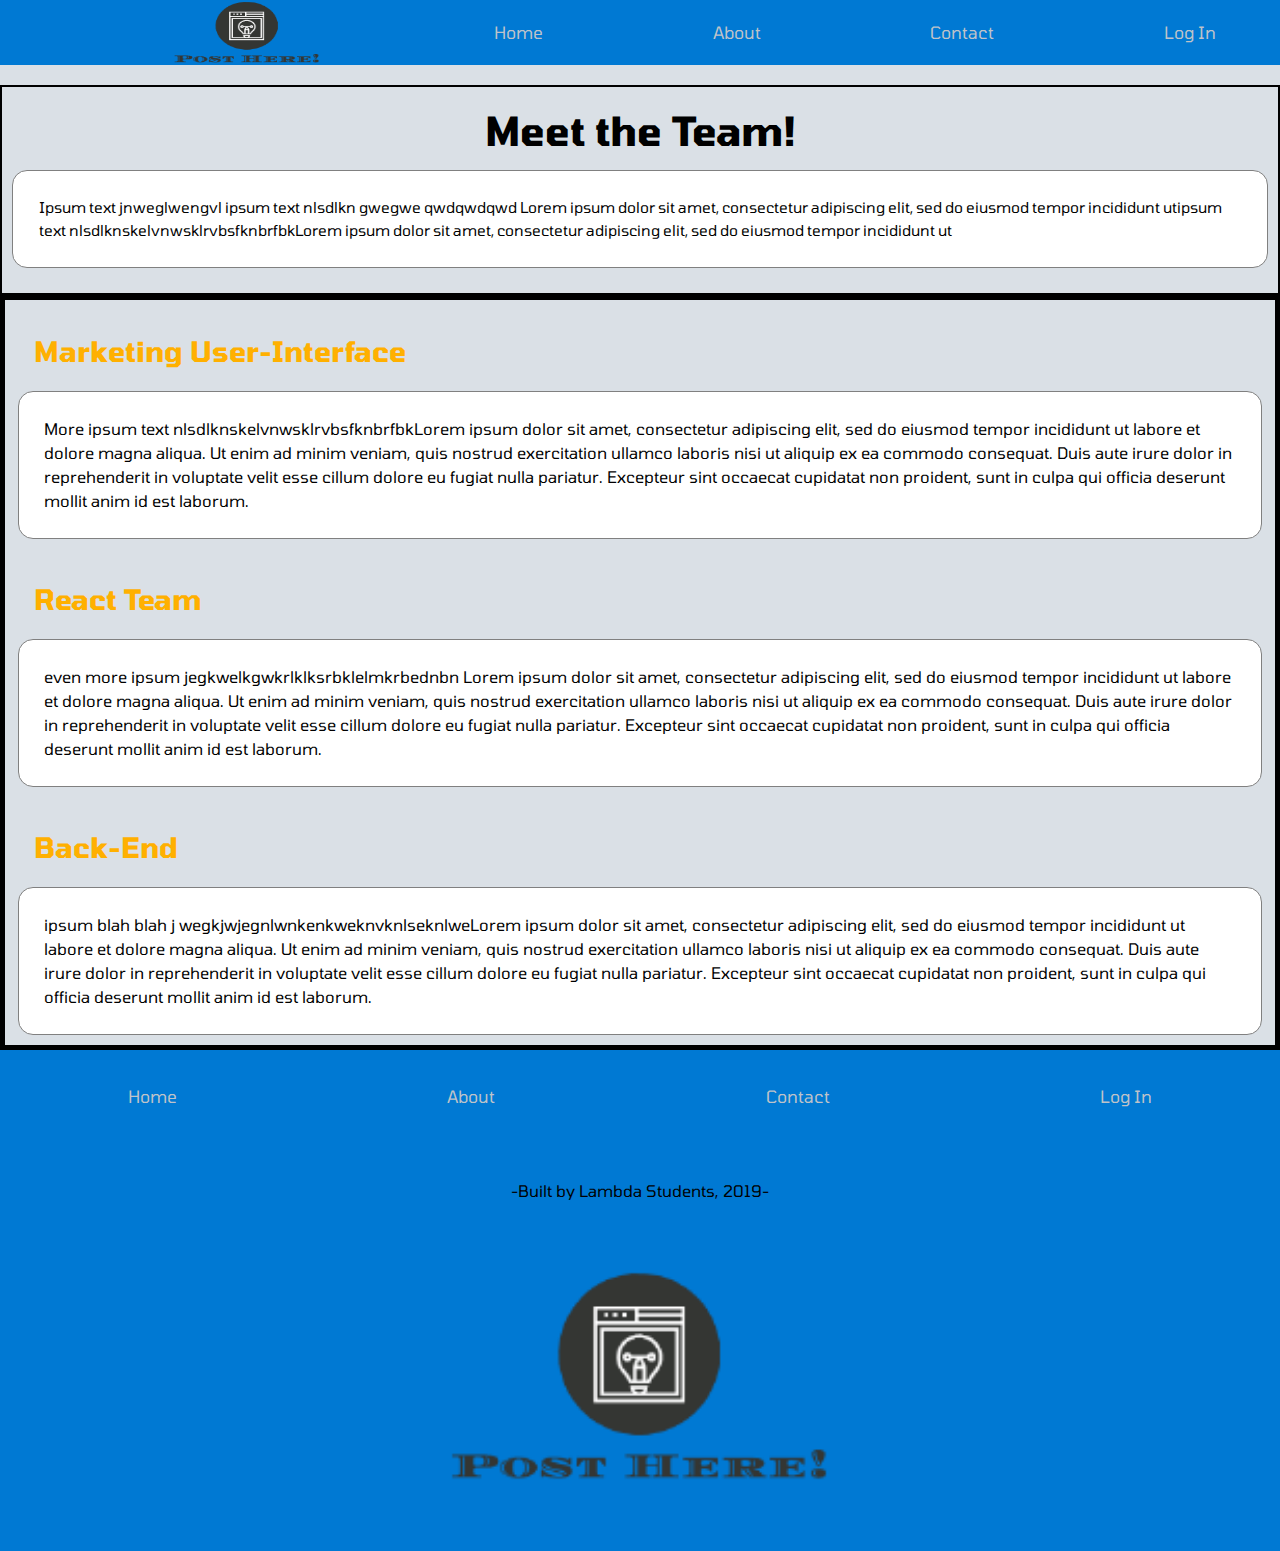
==== about.html @ 19789635 "messing with contact form, test" ====
<!DOCTYPE html>
<html lang="en">
<head>
    <meta charset="utf-8">
    <meta name="viewport" content="width=device-width, initial-scale=1.0"> 
    <link href="css/index.css" rel="stylesheet">
    <link href="https://fonts.googleapis.com/css?family=Tomorrow&display=swap" rel="stylesheet">
    <title>PostHere!</title>
</head>
<body>

<div class="container">
    <nav>
        <div class="logo">
            <img src="img\Logo-postHere-resized.png" alt="postHere-logo">
        </div class="logo">
        <div class="links">
            <a href="index.html">Home</a>
            <a href="#">About</a>
            <a href="contact.html">Contact</a>
            <a href="https://post-here-subreddit.netlify.com/">Log In</a>
        </div>
    </nav>
    <header class="about-header"><br>
        <h1>Meet the Team!</h1><br>
            <section><br>
                <p class="headerpara">
                    Ipsum text jnweglwengvl ipsum text nlsdlkn gwegwe qwdqwdqwd Lorem ipsum dolor sit amet, consectetur adipiscing elit, sed do eiusmod tempor incididunt utipsum text nlsdlknskelvnwsklrvbsfknbrfbkLorem ipsum dolor sit amet, consectetur adipiscing elit, sed do eiusmod tempor incididunt ut<br>
                </p>
            </section>
    </header>


        <section class="body">
            <h2>Marketing User-Interface</h2>
                <p class="bodypara">
                    More ipsum text nlsdlknskelvnwsklrvbsfknbrfbkLorem ipsum dolor sit amet, consectetur adipiscing elit, sed do eiusmod tempor incididunt ut labore et dolore magna aliqua. Ut enim ad minim veniam, quis nostrud exercitation ullamco laboris nisi ut aliquip ex ea commodo consequat. Duis aute irure dolor in reprehenderit in voluptate velit esse cillum dolore eu fugiat nulla pariatur. Excepteur sint occaecat cupidatat non proident, sunt in culpa qui officia deserunt mollit anim id est laborum.
                </p>
            <h2>React Team</h2>    
                <p class="bodypara">
                    even more ipsum jegkwelkgwkrlklksrbklelmkrbednbn Lorem ipsum dolor sit amet, consectetur adipiscing elit, sed do eiusmod tempor incididunt ut labore et dolore magna aliqua. Ut enim ad minim veniam, quis nostrud exercitation ullamco laboris nisi ut aliquip ex ea commodo consequat. Duis aute irure dolor in reprehenderit in voluptate velit esse cillum dolore eu fugiat nulla pariatur. Excepteur sint occaecat cupidatat non proident, sunt in culpa qui officia deserunt mollit anim id est laborum.
                </p>
            <h2>Back-End</h2>
                <p class="bodypara">
                    ipsum blah blah j wegkjwjegnlwnkenkweknvknlseknlweLorem ipsum dolor sit amet, consectetur adipiscing elit, sed do eiusmod tempor incididunt ut labore et dolore magna aliqua. Ut enim ad minim veniam, quis nostrud exercitation ullamco laboris nisi ut aliquip ex ea commodo consequat. Duis aute irure dolor in reprehenderit in voluptate velit esse cillum dolore eu fugiat nulla pariatur. Excepteur sint occaecat cupidatat non proident, sunt in culpa qui officia deserunt mollit anim id est laborum.

            </p>
    </section>
</div>

    <footer>
        <nav class= "bottomnav">
            <a href="index.html">Home<br></a>
            <a href="">About<br></a>
            <a href="contact.html">Contact<br></a>
            <a href="https://post-here-subreddit.netlify.com/">Log In<br></a>
        </nav>
        
        <div class= "copyright">
            <p>-Built by Lambda Students, 2019-</p>
        </div>
        
        <div class="footerimg">
            <img src="img/LambdaLOGO2.png" class="LSlogo" alt="Picture of the lambda logo">
        </div>
    </footer>
</body>
</html>
---- css/index.css ----
/* http://meyerweb.com/eric/tools/css/reset/ 
   v2.0 | 20110126
   License: none (public domain)
*/
html,
body,
div,
span,
applet,
object,
iframe,
h1,
h2,
h3,
h4,
h5,
h6,
p,
blockquote,
pre,
a,
abbr,
acronym,
address,
big,
cite,
code,
del,
dfn,
em,
img,
ins,
kbd,
q,
s,
samp,
small,
strike,
strong,
sub,
sup,
tt,
var,
b,
u,
i,
center,
dl,
dt,
dd,
ol,
ul,
li,
fieldset,
form,
label,
legend,
table,
caption,
tbody,
tfoot,
thead,
tr,
th,
td,
article,
aside,
canvas,
details,
embed,
figure,
figcaption,
footer,
header,
hgroup,
menu,
nav,
output,
ruby,
section,
summary,
time,
mark,
audio,
video {
  margin: 0;
  padding: 0;
  border: 0;
  font-size: 62.5%;
  font: inherit;
  vertical-align: baseline;
}
/* HTML5 display-role reset for older browsers */
article,
aside,
details,
figcaption,
figure,
footer,
header,
hgroup,
menu,
nav,
section {
  display: block;
}
body {
  line-height: 1;
}
ol,
ul {
  list-style: none;
}
blockquote,
q {
  quotes: none;
}
blockquote:before,
blockquote:after,
q:before,
q:after {
  content: '';
  content: none;
}
table {
  border-collapse: collapse;
  border-spacing: 0;
}
* {
  box-sizing: border-box;
}
html {
  font-size: 62.5%;
}
html,
body {
  font-family: 'Tomorrow', sans-serif;
}
p {
  line-height: 1.5;
  font-size: 1.6rem;
}
h1 {
  font-size: 4rem;
}
h2 {
  font-size: 2.8rem;
}
h3 {
  font-size: 2.4rem;
}
h4,
h5,
h6 {
  font-size: 2rem;
}
nav {
  display: flex;
  flex-direction: column;
  background-color: #0079D3;
  margin-bottom: 2rem;
}
@media (min-width: 800px) {
  nav {
    flex-direction: row;
    height: 6.5rem;
  }
}
nav .logo {
  width: 100%;
  display: flex;
  justify-content: center;
}
@media (min-width: 1000px) {
  nav .logo {
    width: 65%;
  }
}
nav .logo img {
  width: 30%;
  margin: 0 auto;
}
@media (min-width: 800px) {
  nav .logo img {
    width: 30%;
  }
}
nav .links {
  width: 100%;
  display: flex;
  justify-content: space-between;
  padding: 1.6rem 10%;
}
@media (min-width: 800px) {
  nav .links {
    align-items: center;
    padding: 0 5% 0 0;
  }
}
nav .links a {
  text-decoration: none;
  color: #BFC3C9;
  font-size: 1.7rem;
}
nav .links a:hover {
  color: black;
  opacity: 1;
  text-decoration: underline;
}
.container {
  background-color: #CCD1D7;
}
.about-header {
  display: inline-block;
  border: 2px solid black;
  padding-top: 1%;
  width: 100%;
  padding-bottom: 2%;
}
.about-header h1 {
  display: flex;
  justify-content: center;
  font-weight: bold;
  color: black;
}
.about-header .headerpara {
  display: flex;
  justify-content: center;
  align-items: center;
  justify-items: center;
  position: relative;
  font-size: 1.5rem;
  margin-left: 1rem;
  margin-right: 1rem;
  background-color: #FFFFFF;
  border: 1px solid grey;
  border-radius: 1.5rem;
  padding: 2%;
}
.body {
  display: flex;
  flex-direction: column;
  width: 100%;
  border: 5px solid black;
  padding-right: 1%;
  padding-left: 1%;
}
.body h2 {
  display: flex;
  justify-content: flex-start;
  margin-top: 2rem;
  padding: 1.3%;
  color: #ffb000;
  font-weight: bold;
}
.body .bodypara {
  display: flex;
  justify-content: center;
  margin-top: 1rem;
  margin-bottom: 1rem;
  background-color: #FFFFFF;
  border: 1px solid grey;
  border-radius: 1.5rem;
  padding: 2%;
}
.container {
  background-color: #DAE0E6;
}
.home-header {
  display: flex;
  flex-direction: column;
}
@media (min-width: 800px) {
  .home-header {
    flex-direction: row;
  }
}
@media (min-width: 1000px) {
  .home-header {
    max-width: 80%;
    margin: 0 auto;
    justify-content: space-between;
  }
}
.home-header .home-header-text {
  display: flex;
  flex-direction: column;
  align-items: center;
  line-height: 1.6;
  text-align: center;
}
@media (min-width: 800px) {
  .home-header .home-header-text {
    width: 48%;
    padding: 3rem 0 0 5%;
  }
}
.home-header .home-header-text a {
  text-decoration: none;
  color: #ff4500;
  display: block;
  text-align: center;
}
.home-header .home-header-text a:hover {
  color: #ffb000;
}
.home-header .home-header-text .call-to-action {
  margin: 2rem;
  width: 80%;
  height: 5rem;
  background-color: #2492DF;
  border: 3px solid #DAE0E6;
  transition-duration: 0.4s;
  border-radius: 15px;
}
.home-header .home-header-text .call-to-action:hover {
  background-color: #ffb000;
  border-color: #ff4500;
}
.home-header .home-header-text .call-to-action a {
  text-decoration: none;
  font-size: 2.4rem;
  font-weight: bold;
  color: #DAE0E6;
  letter-spacing: 0.2rem;
}
.home-header .home-header-text .call-to-action a:hover {
  color: #ff4500;
  transition-duration: 0.4s;
}
.home-header .home-header-img {
  display: flex;
  align-items: center;
  padding: 1.6rem 0;
}
@media (min-width: 800px) {
  .home-header .home-header-img {
    justify-content: center;
    width: 48%;
  }
}
.home-header .home-header-img img {
  margin: 0 auto;
  width: 50%;
}
@media (min-width: 800px) {
  .home-header .home-header-img img {
    width: 90%;
  }
}
.home-top-content {
  display: flex;
  flex-direction: column;
  padding: 3.5rem 5%;
  margin-top: 2rem;
  background-color: #DAE0E6;
  border-top: 2px solid #DAE0E6;
}
@media (min-width: 800px) {
  .home-top-content {
    flex-direction: row;
    justify-content: space-between;
  }
}
@media (min-width: 1000px) {
  .home-top-content {
    padding: 5rem 7%;
  }
}
.home-top-content .whatWeDo {
  padding-bottom: 1.6rem;
  display: flex;
  flex-direction: column;
  background-color: #F8F9FA;
  border-radius: 15px;
  text-align: center;
}
@media (min-width: 800px) {
  .home-top-content .whatWeDo {
    width: 48%;
    padding: 1.6rem;
    margin: 0;
  }
}
@media (min-width: 1000px) {
  .home-top-content .whatWeDo {
    width: 45%;
  }
}
.home-top-content .whatWeDo h2 {
  padding: 1rem;
  color: #ffb000;
  font-weight: bold;
}
.home-top-content .howWeDoIt {
  padding-bottom: 1.6rem;
  display: flex;
  flex-direction: column;
  background-color: #F8F9FA;
  border-radius: 15px;
  text-align: center;
  margin-top: 2rem;
}
@media (min-width: 800px) {
  .home-top-content .howWeDoIt {
    width: 48%;
    padding: 1.6rem;
    margin: 0;
  }
}
@media (min-width: 1000px) {
  .home-top-content .howWeDoIt {
    width: 45%;
  }
}
.home-top-content .howWeDoIt h2 {
  padding: 1rem;
  color: #ffb000;
  font-weight: bold;
}
.home-bot-content {
  display: flex;
  flex-direction: column;
  padding: 3.5rem 5%;
  margin-bottom: 2rem 0;
  background-color: #F8F9FA;
  border-bottom: 2px solid #DAE0E6;
}
@media (min-width: 800px) {
  .home-bot-content {
    flex-direction: row;
    justify-content: space-between;
  }
}
@media (min-width: 1000px) {
  .home-bot-content {
    padding: 5rem 7%;
  }
}
.home-bot-content .whyWeDoIt {
  padding-bottom: 1.6rem;
  display: flex;
  flex-direction: column;
  background-color: #DAE0E6;
  border-radius: 15px;
  text-align: center;
  margin-bottom: 2rem;
}
@media (min-width: 800px) {
  .home-bot-content .whyWeDoIt {
    width: 48%;
    padding: 1.6rem;
    margin: 0;
  }
}
@media (min-width: 1000px) {
  .home-bot-content .whyWeDoIt {
    width: 45%;
  }
}
.home-bot-content .whyWeDoIt h2 {
  padding: 1rem;
  color: #ffb000;
  font-weight: bold;
}
.home-bot-content .howYouUseIt {
  padding-bottom: 1.6rem;
  display: flex;
  flex-direction: column;
  background-color: #DAE0E6;
  border-radius: 15px;
  text-align: center;
}
@media (min-width: 800px) {
  .home-bot-content .howYouUseIt {
    width: 48%;
    padding: 1.6rem;
    margin: 0;
  }
}
@media (min-width: 1000px) {
  .home-bot-content .howYouUseIt {
    width: 45%;
  }
}
.home-bot-content .howYouUseIt h2 {
  padding: 1rem;
  color: #ffb000;
  font-weight: bold;
}
.bottomnav {
  flex-direction: row;
  justify-content: space-between;
  padding: 3% 10% 2% 10%;
  background-color: #0079D3;
  margin: 0;
}
.bottomnav a {
  text-decoration: none;
  color: #BFC3C9;
  font-size: 1.7rem;
}
.bottomnav a:hover {
  color: black;
  opacity: 1;
  text-decoration: underline;
}
.copyright {
  display: flex;
  justify-content: center;
  background-color: #0079D3;
  padding: 5% 0 5% 0;
  position: relative;
  width: 100%;
}
.LSlogo {
  width: 30%;
  background-color: #0079D3;
  display: flex;
  margin: 0 auto;
  padding: 0 0 5% 0;
}
.footerimg {
  background-color: #0079D3;
}
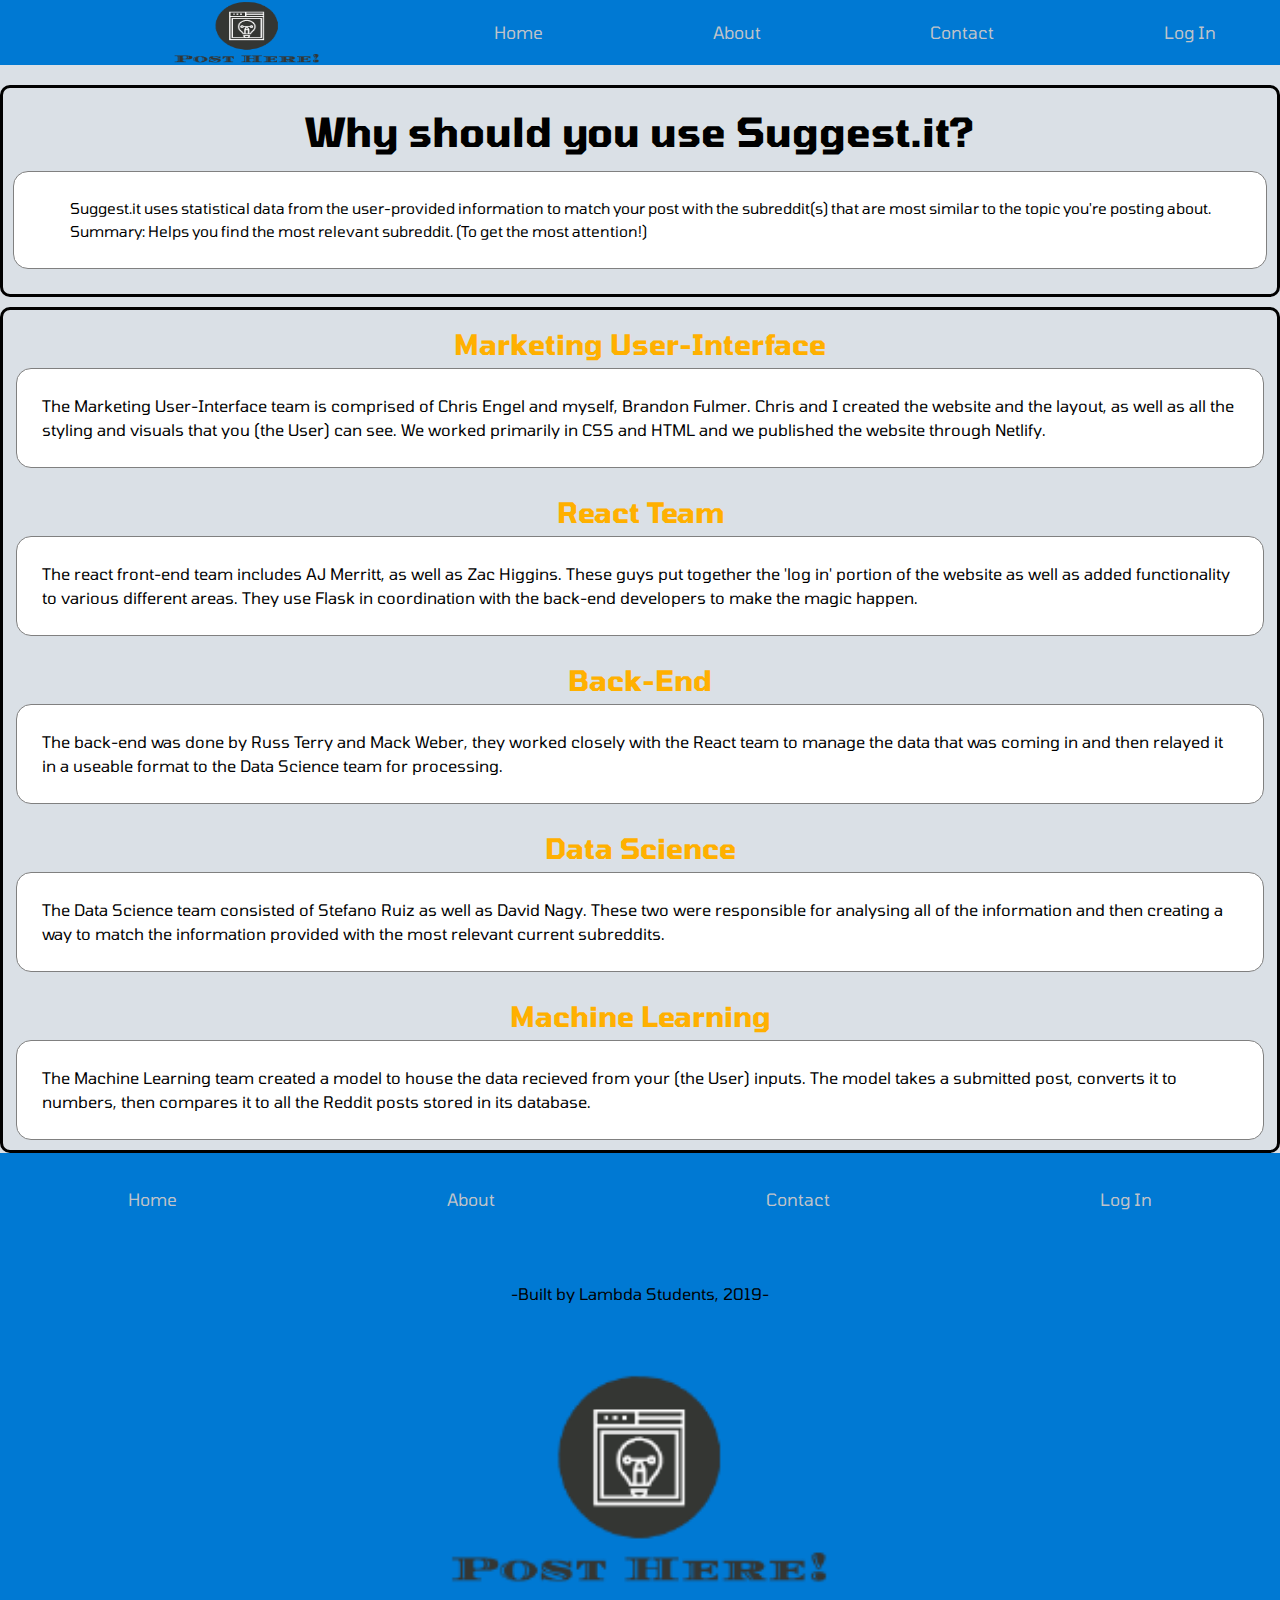
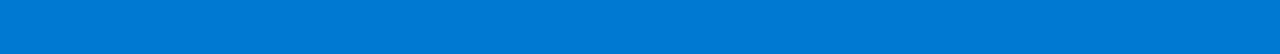
==== commit ee54bf6b: "lots of changes-- only minor changes left to make" ====
--- a/about.html
+++ b/about.html
@@ -22,46 +22,48 @@
         </div>
     </nav>
     <header class="about-header"><br>
-        <h1>Meet the Team!</h1><br>
+        <h1>Why should you use Suggest.it?</h1><br>
             <section><br>
                 <p class="headerpara">
-                    Ipsum text jnweglwengvl ipsum text nlsdlkn gwegwe qwdqwdqwd Lorem ipsum dolor sit amet, consectetur adipiscing elit, sed do eiusmod tempor incididunt utipsum text nlsdlknskelvnwsklrvbsfknbrfbkLorem ipsum dolor sit amet, consectetur adipiscing elit, sed do eiusmod tempor incididunt ut<br>
+                    Suggest.it uses statistical data from the user-provided information to match your post with the subreddit(s) that are most similar to the topic you're posting about.<br>
+                    Summary: Helps you find the most relevant subreddit. (To get the most attention!)
+                    <!-- Our team is comprised of a Marketing UI team (Brandon + Chris), a React front-end team (AJ + Zac), a Back-End developer (Russ), a Data Science team (Stefano + David), as well as a Machine Learning team (Leydy + Matthew) <br> -->
                 </p>
             </section>
     </header>
-
-
         <section class="body">
-            <h2>Marketing User-Interface</h2>
+            <h2><img src="img\Groupmember1.png" class="groupmem1" alt="picture of Brandon"> Marketing User-Interface <img src="img\Groupmember2.jfif" class="groupmem2" alt="picture of Chris"></h2>
                 <p class="bodypara">
-                    More ipsum text nlsdlknskelvnwsklrvbsfknbrfbkLorem ipsum dolor sit amet, consectetur adipiscing elit, sed do eiusmod tempor incididunt ut labore et dolore magna aliqua. Ut enim ad minim veniam, quis nostrud exercitation ullamco laboris nisi ut aliquip ex ea commodo consequat. Duis aute irure dolor in reprehenderit in voluptate velit esse cillum dolore eu fugiat nulla pariatur. Excepteur sint occaecat cupidatat non proident, sunt in culpa qui officia deserunt mollit anim id est laborum.
+                    The Marketing User-Interface team is comprised of Chris Engel and myself, Brandon Fulmer.  Chris and I created the website and the layout, as well as all the styling and visuals that you (the User) can see. We worked primarily in CSS and HTML and we published the website through Netlify. 
                 </p>
-            <h2>React Team</h2>    
+            <h2><img src="img\Groupmember3.jfif" class="groupmem3" alt="picture of Brandon">React Team<img src="img\Groupmember4.jfif" class="groupmem4" alt="picture of Brandon"></h2>    
                 <p class="bodypara">
-                    even more ipsum jegkwelkgwkrlklksrbklelmkrbednbn Lorem ipsum dolor sit amet, consectetur adipiscing elit, sed do eiusmod tempor incididunt ut labore et dolore magna aliqua. Ut enim ad minim veniam, quis nostrud exercitation ullamco laboris nisi ut aliquip ex ea commodo consequat. Duis aute irure dolor in reprehenderit in voluptate velit esse cillum dolore eu fugiat nulla pariatur. Excepteur sint occaecat cupidatat non proident, sunt in culpa qui officia deserunt mollit anim id est laborum.
+                    The react front-end team includes AJ Merritt, as well as Zac Higgins. These guys put together the 'log in' portion of the website as well as added functionality to various different areas. They use Flask in coordination with the back-end developers to make the magic happen.
                 </p>
-            <h2>Back-End</h2>
+            <h2><img src="img\Groupmember5.jfif" class="groupmem5" alt="picture of Brandon">Back-End<img src="img\Groupmember10.jfif" class="groupmem10" alt="picture of Mack"></h2>
                 <p class="bodypara">
-                    ipsum blah blah j wegkjwjegnlwnkenkweknvknlseknlweLorem ipsum dolor sit amet, consectetur adipiscing elit, sed do eiusmod tempor incididunt ut labore et dolore magna aliqua. Ut enim ad minim veniam, quis nostrud exercitation ullamco laboris nisi ut aliquip ex ea commodo consequat. Duis aute irure dolor in reprehenderit in voluptate velit esse cillum dolore eu fugiat nulla pariatur. Excepteur sint occaecat cupidatat non proident, sunt in culpa qui officia deserunt mollit anim id est laborum.
-
-            </p>
-    </section>
+                    The back-end was done by Russ Terry and Mack Weber, they worked closely with the React team to manage the data that was coming in and then relayed it in a useable format to the Data Science team for processing.
+                </p>
+            <h2><img src="img\Groupmember6.jfif" class="groupmem6" alt="picture of Brandon">Data Science<img src="img\Groupmember7.jfif" class="groupmem7" alt="picture of Brandon"></h2>
+                <p class="bodypara">
+                    The Data Science team consisted of Stefano Ruiz as well as David Nagy. These two were responsible for analysing all of the information and then creating a way to match the information provided with the most relevant current subreddits.
+    
+            <h2><img src="img\Groupmember8.jfif" class="groupmem8" alt="picture of Brandon">Machine Learning<img src="img\Groupmember9.jfif" class="groupmem9" alt="picture of Brandon"></h2>
+                <p class="bodypara">
+                    The Machine Learning team created a model to house the data recieved from your (the User) inputs. The model takes a submitted post, converts it to numbers, then compares it to all the Reddit posts stored in its database. 
+        </section>
 </div>
-
-    <footer>
-        <nav class= "bottomnav">
-            <a href="index.html">Home<br></a>
-            <a href="">About<br></a>
-            <a href="contact.html">Contact<br></a>
-            <a href="https://post-here-subreddit.netlify.com/">Log In<br></a>
-        </nav>
-        
-        <div class= "copyright">
-            <p>-Built by Lambda Students, 2019-</p>
-        </div>
-        
-        <div class="footerimg">
-            <img src="img/LambdaLOGO2.png" class="LSlogo" alt="Picture of the lambda logo">
+            <nav class= "bottomnav">
+                <a href="index.html">Home<br></a>
+                <a href="">About<br></a>
+                <a href="contact.html">Contact<br></a>
+                <a href="https://post-here-subreddit.netlify.com/">Log In<br></a>
+            </nav>
+            <div class= "copyright">
+                <p>-Built by Lambda Students, 2019-</p>
+            </div>
+            <div class="footerimg">
+                <img src="img/LambdaLOGO2.png" class="LSlogo" alt="Picture of the lambda logo">
         </div>
     </footer>
 </body>
--- a/css/index.css
+++ b/css/index.css
@@ -212,7 +212,9 @@
 }
 .about-header {
   display: inline-block;
-  border: 2px solid black;
+  border: 3px solid black;
+  border-radius: 1rem;
+  margin: 0 0 1rem 0;
   padding-top: 1%;
   width: 100%;
   padding-bottom: 2%;
@@ -222,6 +224,13 @@
   justify-content: center;
   font-weight: bold;
   color: black;
+}
+@media (max-width: 636px) {
+  .about-header h1 {
+    position: relative;
+    left: 9rem;
+    max-width: 70%;
+  }
 }
 .about-header .headerpara {
   display: flex;
@@ -241,17 +250,19 @@
   display: flex;
   flex-direction: column;
   width: 100%;
-  border: 5px solid black;
+  border: 3px solid black;
+  border-radius: 1rem;
   padding-right: 1%;
   padding-left: 1%;
 }
 .body h2 {
   display: flex;
-  justify-content: flex-start;
+  justify-content: center;
   margin-top: 2rem;
   padding: 1.3%;
   color: #ffb000;
   font-weight: bold;
+  padding: 0 20% 0 20%;
 }
 .body .bodypara {
   display: flex;
@@ -265,6 +276,126 @@
 }
 .container {
   background-color: #DAE0E6;
+}
+.groupmem1 {
+  max-width: 30%;
+  max-height: 10rem;
+  padding: 2%;
+  border-radius: 1.5rem;
+  margin-right: 10%;
+}
+@media (min-width: 800px) {
+  .groupmem1 {
+    display: none;
+  }
+}
+.groupmem2 {
+  max-width: 30%;
+  max-height: 10rem;
+  padding: 2%;
+  border-radius: 1.5rem;
+  margin-left: 10%;
+}
+@media (min-width: 800px) {
+  .groupmem2 {
+    display: none;
+  }
+}
+.groupmem3 {
+  max-width: 30%;
+  max-height: 10rem;
+  padding: 2%;
+  border-radius: 1.5rem;
+  margin-right: 15%;
+}
+@media (min-width: 800px) {
+  .groupmem3 {
+    display: none;
+  }
+}
+.groupmem4 {
+  max-width: 30%;
+  max-height: 10rem;
+  padding: 2%;
+  border-radius: 1.5rem;
+  margin-left: 20%;
+}
+@media (min-width: 800px) {
+  .groupmem4 {
+    display: none;
+  }
+}
+.groupmem5 {
+  max-width: 30%;
+  max-height: 10rem;
+  padding: 2%;
+  border-radius: 1.5rem;
+  margin-right: 20%;
+}
+@media (min-width: 800px) {
+  .groupmem5 {
+    display: none;
+  }
+}
+.groupmem6 {
+  max-width: 30%;
+  max-height: 10rem;
+  padding: 2%;
+  border-radius: 1.5rem;
+  margin-right: 10%;
+}
+@media (min-width: 800px) {
+  .groupmem6 {
+    display: none;
+  }
+}
+.groupmem7 {
+  max-width: 30%;
+  max-height: 10rem;
+  padding: 2%;
+  border-radius: 1.5rem;
+  margin-left: 20%;
+}
+@media (min-width: 800px) {
+  .groupmem7 {
+    display: none;
+  }
+}
+.groupmem8 {
+  max-width: 30%;
+  max-height: 10rem;
+  padding: 2%;
+  border-radius: 1.5rem;
+  margin-right: 10%;
+}
+@media (min-width: 800px) {
+  .groupmem8 {
+    display: none;
+  }
+}
+.groupmem9 {
+  max-width: 30%;
+  max-height: 10rem;
+  padding: 2%;
+  border-radius: 1.5rem;
+  margin-left: 10%;
+}
+@media (min-width: 800px) {
+  .groupmem9 {
+    display: none;
+  }
+}
+.groupmem10 {
+  max-width: 30%;
+  max-height: 10rem;
+  padding: 2%;
+  border-radius: 1.5rem;
+  margin-left: 20%;
+}
+@media (min-width: 800px) {
+  .groupmem10 {
+    display: none;
+  }
 }
 .home-header {
   display: flex;
@@ -421,7 +552,7 @@
 .home-bot-content {
   display: flex;
   flex-direction: column;
-  padding: 3.5rem 5%;
+  padding: 3.5git statusrem 5%;
   margin-bottom: 2rem 0;
   background-color: #F8F9FA;
   border-bottom: 2px solid #DAE0E6;
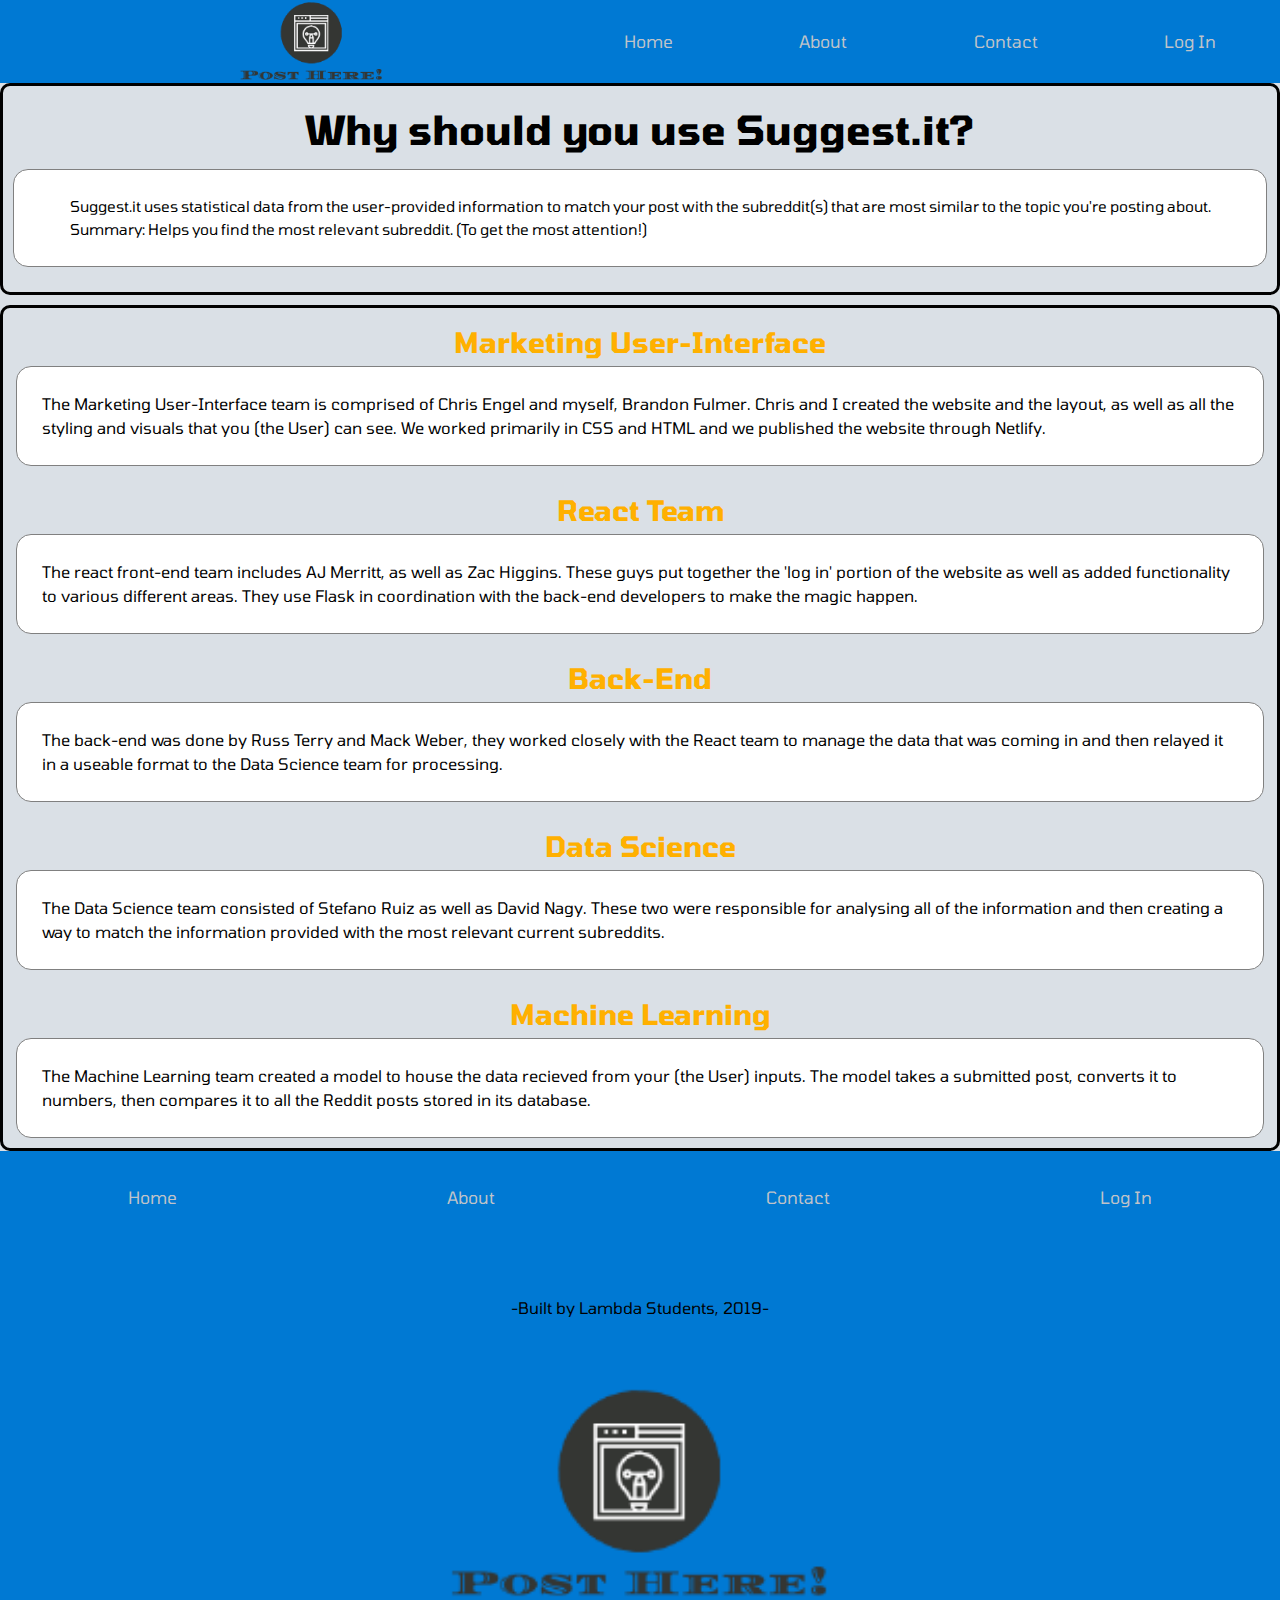
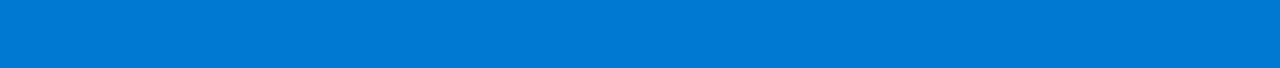
==== commit c6c4211e: "Merge branch 'master' into about-page" ====
--- a/about.html
+++ b/about.html
@@ -53,17 +53,23 @@
                     The Machine Learning team created a model to house the data recieved from your (the User) inputs. The model takes a submitted post, converts it to numbers, then compares it to all the Reddit posts stored in its database. 
         </section>
 </div>
-            <nav class= "bottomnav">
-                <a href="index.html">Home<br></a>
-                <a href="">About<br></a>
-                <a href="contact.html">Contact<br></a>
-                <a href="https://post-here-subreddit.netlify.com/">Log In<br></a>
-            </nav>
-            <div class= "copyright">
-                <p>-Built by Lambda Students, 2019-</p>
-            </div>
-            <div class="footerimg">
-                <img src="img/LambdaLOGO2.png" class="LSlogo" alt="Picture of the lambda logo">
+
+
+    <footer>
+        <nav class= "bottomnav">
+            <a href="index.html">Home<br></a>
+            <a href="">About<br></a>
+            <a href="contact.html">Contact<br></a>
+            <a href="https://post-here-subreddit.netlify.com/">Log In<br></a>
+        </nav>
+        
+        <div class= "copyright">
+            <p>-Built by Lambda Students, 2019-</p>
+        </div>
+        
+        <div class="footerimg">
+            <img src="img/LambdaLOGO2.png" class="LSlogo" alt="Picture of the lambda logo">
+
         </div>
     </footer>
 </body>
--- a/css/index.css
+++ b/css/index.css
@@ -154,27 +154,27 @@
 h6 {
   font-size: 2rem;
 }
+a {
+  text-decoration: none;
+  color: #00a6a5;
+}
+a:hover {
+  color: #ff4500;
+}
 nav {
   display: flex;
   flex-direction: column;
   background-color: #0079D3;
-  margin-bottom: 2rem;
 }
 @media (min-width: 800px) {
   nav {
     flex-direction: row;
-    height: 6.5rem;
   }
 }
 nav .logo {
   width: 100%;
   display: flex;
   justify-content: center;
-}
-@media (min-width: 1000px) {
-  nav .logo {
-    width: 65%;
-  }
 }
 nav .logo img {
   width: 30%;
@@ -183,6 +183,11 @@
 @media (min-width: 800px) {
   nav .logo img {
     width: 30%;
+  }
+}
+@media (min-width: 1000px) {
+  nav .logo img {
+    max-width: 14.5rem;
   }
 }
 nav .links {
@@ -400,6 +405,7 @@
 .home-header {
   display: flex;
   flex-direction: column;
+  padding-top: 2rem;
 }
 @media (min-width: 800px) {
   .home-header {
@@ -619,6 +625,90 @@
   color: #ffb000;
   font-weight: bold;
 }
+.contactCont {
+  padding: 2rem 5%;
+  background-color: #F8F9FA;
+}
+.contactHeader {
+  display: flex;
+  flex-direction: column;
+  align-items: center;
+}
+@media (min-width: 1000px) {
+  .contactHeader {
+    width: 70%;
+    margin: 0 auto;
+  }
+}
+.contactHeader h1 {
+  color: #ff4500;
+}
+.contactHeader p {
+  padding: 3rem 0;
+  text-align: center;
+}
+.contactBox {
+  display: flex;
+  align-items: center;
+  justify-content: center;
+  width: 100%;
+  background-color: #F8F9FA;
+}
+.contactBox .contactForm {
+  width: 70%;
+  padding: 0 0 2rem 0;
+}
+.contactBox .contactForm div {
+  margin: 1.5rem 0;
+}
+.contactBox .contactForm input {
+  width: 100%;
+  height: 3rem;
+  vertical-align: middle;
+}
+.contactBox .contactForm label {
+  color: #ff4500;
+}
+.contactBox .contactForm textarea {
+  width: 100%;
+  height: 16rem;
+}
+.contactBox .contactForm .buttonP {
+  display: flex;
+  justify-content: center;
+  font-size: 2.6rem;
+}
+.contactBox .contactForm .buttonP .formButton {
+  margin: 2rem;
+  width: 80%;
+  height: 5rem;
+  background-color: #2492DF;
+  border: 3px solid #DAE0E6;
+  transition-duration: 0.4s;
+  border-radius: 15px;
+  font-size: 2.4rem;
+  color: #DAE0E6;
+  letter-spacing: 0.4rem;
+}
+.contactBox .contactForm .buttonP .formButton:hover {
+  background-color: #ffb000;
+  border-color: #ff4500;
+}
+.contactBox .contactForm .buttonP .formButton a {
+  text-decoration: none;
+  font-size: 2.4rem;
+  font-weight: bold;
+  color: #DAE0E6;
+  letter-spacing: 0.2rem;
+}
+.contactBox .contactForm .buttonP .formButton a:hover {
+  color: #ff4500;
+  transition-duration: 0.4s;
+}
+.contactBox .contactForm .buttonP .formButton:hover {
+  color: #ff4500;
+  transition-duration: 0.4s;
+}
 .bottomnav {
   flex-direction: row;
   justify-content: space-between;
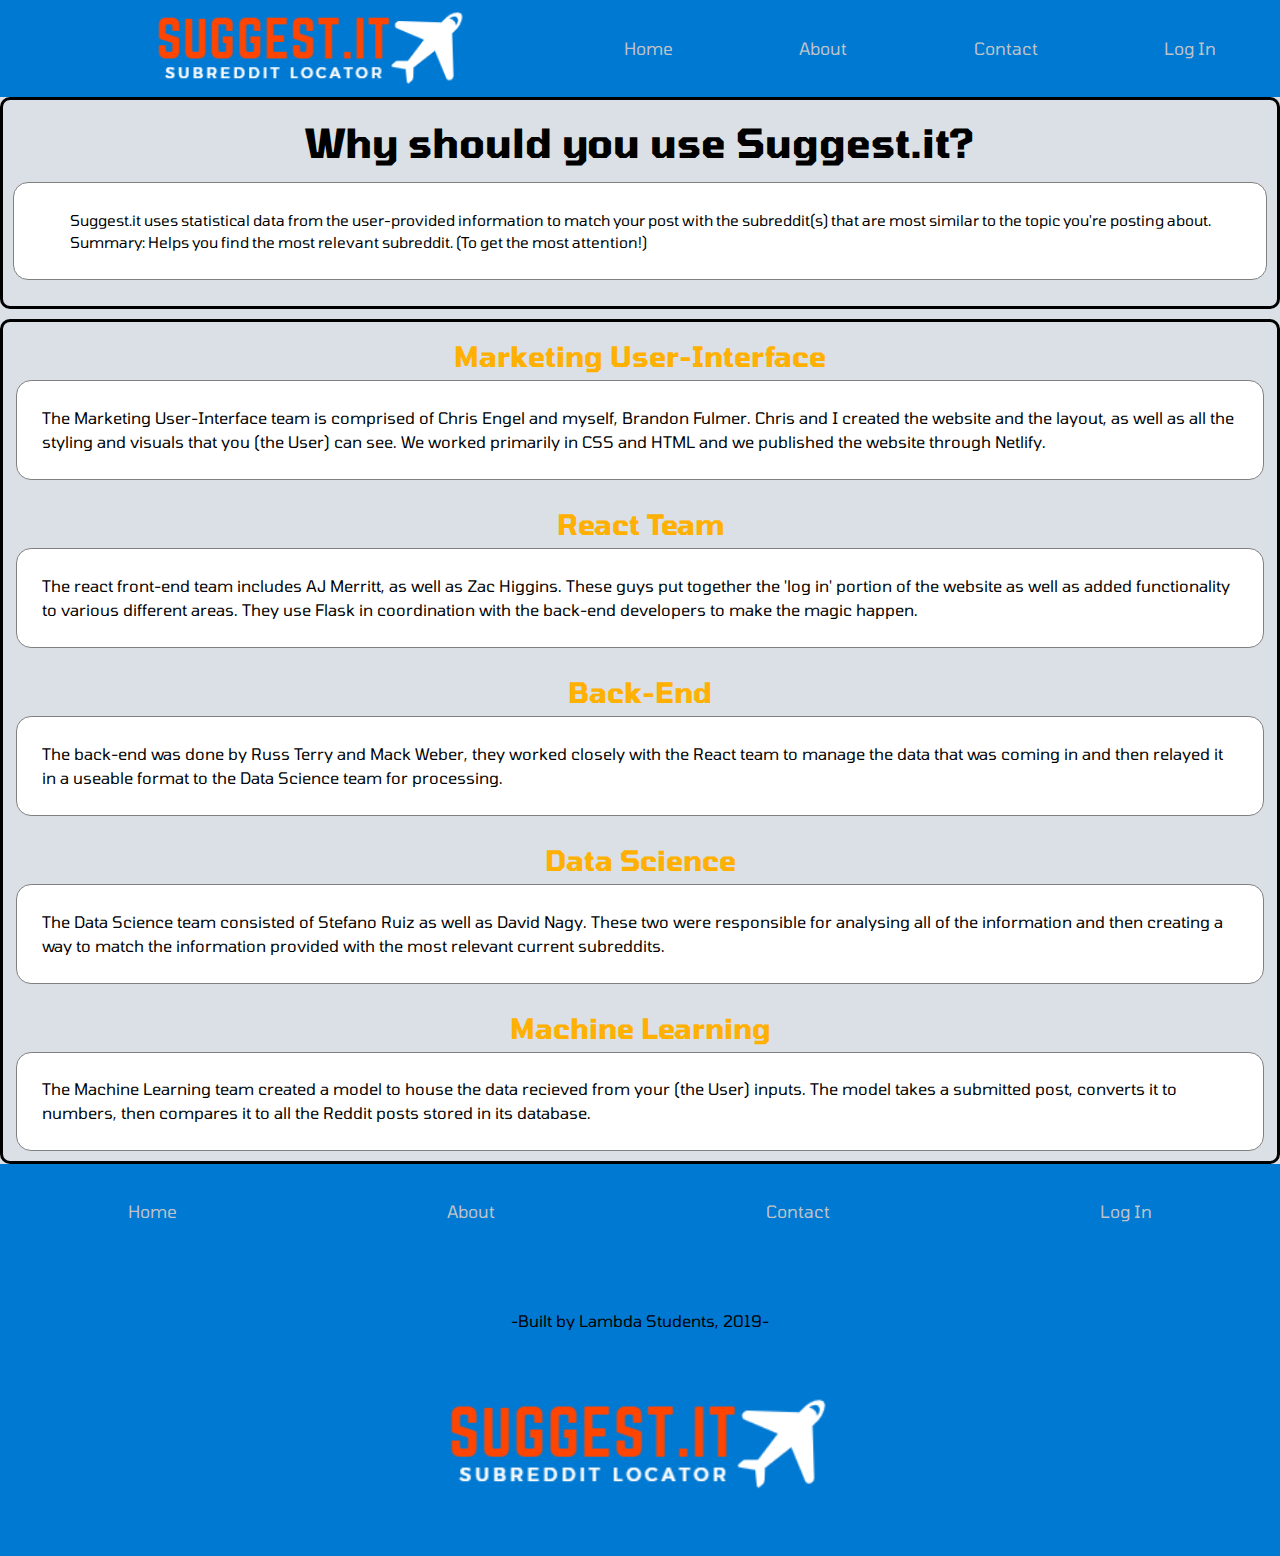
==== commit 3f5149bb: "pulled from Brandon's branch. Changed logo in header and footer. Re-worked the nav to look good with" ====
--- a/about.html
+++ b/about.html
@@ -11,16 +11,16 @@
 
 <div class="container">
     <nav>
-        <div class="logo">
-            <img src="img\Logo-postHere-resized.png" alt="postHere-logo">
-        </div class="logo">
-        <div class="links">
-            <a href="index.html">Home</a>
-            <a href="#">About</a>
-            <a href="contact.html">Contact</a>
-            <a href="https://post-here-subreddit.netlify.com/">Log In</a>
-        </div>
-    </nav>
+            <div class="logo">
+                <img src="img\buildweeklogo3.PNG" alt="Suggest.It logo">
+            </div class="logo">
+            <div class="links">
+                <a href="index.html">Home</a>
+                <a href="about.html">About</a>
+                <a href="contact.html">Contact</a>
+                <a href="https://post-here-subreddit.netlify.com/">Log In</a>
+            </div>
+        </nav>
     <header class="about-header"><br>
         <h1>Why should you use Suggest.it?</h1><br>
             <section><br>
@@ -58,7 +58,7 @@
     <footer>
         <nav class= "bottomnav">
             <a href="index.html">Home<br></a>
-            <a href="">About<br></a>
+            <a href="about.html">About<br></a>
             <a href="contact.html">Contact<br></a>
             <a href="https://post-here-subreddit.netlify.com/">Log In<br></a>
         </nav>
@@ -68,8 +68,7 @@
         </div>
         
         <div class="footerimg">
-            <img src="img/LambdaLOGO2.png" class="LSlogo" alt="Picture of the lambda logo">
-
+            <img src="img\buildweeklogo3.PNG" class="LSlogo" alt="Picture of the lambda logo">
         </div>
     </footer>
 </body>
--- a/css/index.css
+++ b/css/index.css
@@ -1,3 +1,12 @@
+.in-lineA {
+  text-decoration: none;
+  color: #0DC5AD;
+  font-size: 1.8rem;
+  font-weight: bold;
+}
+.in-lineA:hover {
+  color: #ff4500;
+}
 /* http://meyerweb.com/eric/tools/css/reset/ 
    v2.0 | 20110126
    License: none (public domain)
@@ -135,6 +144,7 @@
 html,
 body {
   font-family: 'Tomorrow', sans-serif;
+  min-width: 315px;
 }
 p {
   line-height: 1.5;
@@ -142,6 +152,7 @@
 }
 h1 {
   font-size: 4rem;
+  font-weight: bold;
 }
 h2 {
   font-size: 2.8rem;
@@ -154,13 +165,6 @@
 h6 {
   font-size: 2rem;
 }
-a {
-  text-decoration: none;
-  color: #00a6a5;
-}
-a:hover {
-  color: #ff4500;
-}
 nav {
   display: flex;
   flex-direction: column;
@@ -177,17 +181,19 @@
   justify-content: center;
 }
 nav .logo img {
-  width: 30%;
+  width: 50%;
   margin: 0 auto;
 }
 @media (min-width: 800px) {
   nav .logo img {
-    width: 30%;
+    width: 55%;
+    padding: 1rem 0;
   }
 }
 @media (min-width: 1000px) {
   nav .logo img {
-    max-width: 14.5rem;
+    max-width: 34.5rem;
+    width: 50%;
   }
 }
 nav .links {
@@ -429,8 +435,12 @@
 @media (min-width: 800px) {
   .home-header .home-header-text {
     width: 48%;
-    padding: 3rem 0 0 5%;
-  }
+    padding: 0 0 0 5%;
+    justify-content: center;
+  }
+}
+.home-header .home-header-text h1 {
+  padding: 0 0 2rem 0;
 }
 .home-header .home-header-text a {
   text-decoration: none;
@@ -473,7 +483,8 @@
 @media (min-width: 800px) {
   .home-header .home-header-img {
     justify-content: center;
-    width: 48%;
+    width: 45%;
+    margin: 0 0 0 5%;
   }
 }
 .home-header .home-header-img img {
@@ -504,8 +515,17 @@
     padding: 5rem 7%;
   }
 }
+.home-top-content a {
+  text-decoration: none;
+  color: #0DC5AD;
+  font-size: 1.8rem;
+  font-weight: bold;
+}
+.home-top-content a:hover {
+  color: #ff4500;
+}
 .home-top-content .whatWeDo {
-  padding-bottom: 1.6rem;
+  padding: 1.6rem;
   display: flex;
   flex-direction: column;
   background-color: #F8F9FA;
@@ -530,7 +550,7 @@
   font-weight: bold;
 }
 .home-top-content .howWeDoIt {
-  padding-bottom: 1.6rem;
+  padding: 1.6rem;
   display: flex;
   flex-direction: column;
   background-color: #F8F9FA;
@@ -558,7 +578,7 @@
 .home-bot-content {
   display: flex;
   flex-direction: column;
-  padding: 3.5git statusrem 5%;
+  padding: 3.5rem 5%;
   margin-bottom: 2rem 0;
   background-color: #F8F9FA;
   border-bottom: 2px solid #DAE0E6;
@@ -574,8 +594,17 @@
     padding: 5rem 7%;
   }
 }
+.home-bot-content a {
+  text-decoration: none;
+  color: #0DC5AD;
+  font-size: 1.8rem;
+  font-weight: bold;
+}
+.home-bot-content a:hover {
+  color: #ff4500;
+}
 .home-bot-content .whyWeDoIt {
-  padding-bottom: 1.6rem;
+  padding: 1.6rem;
   display: flex;
   flex-direction: column;
   background-color: #DAE0E6;
@@ -601,7 +630,7 @@
   font-weight: bold;
 }
 .home-bot-content .howYouUseIt {
-  padding-bottom: 1.6rem;
+  padding: 1.6rem;
   display: flex;
   flex-direction: column;
   background-color: #DAE0E6;
@@ -646,6 +675,15 @@
 .contactHeader p {
   padding: 3rem 0;
   text-align: center;
+}
+.contactHeader a {
+  text-decoration: none;
+  color: #0DC5AD;
+  font-size: 1.8rem;
+  font-weight: bold;
+}
+.contactHeader a:hover {
+  color: #ff4500;
 }
 .contactBox {
   display: flex;
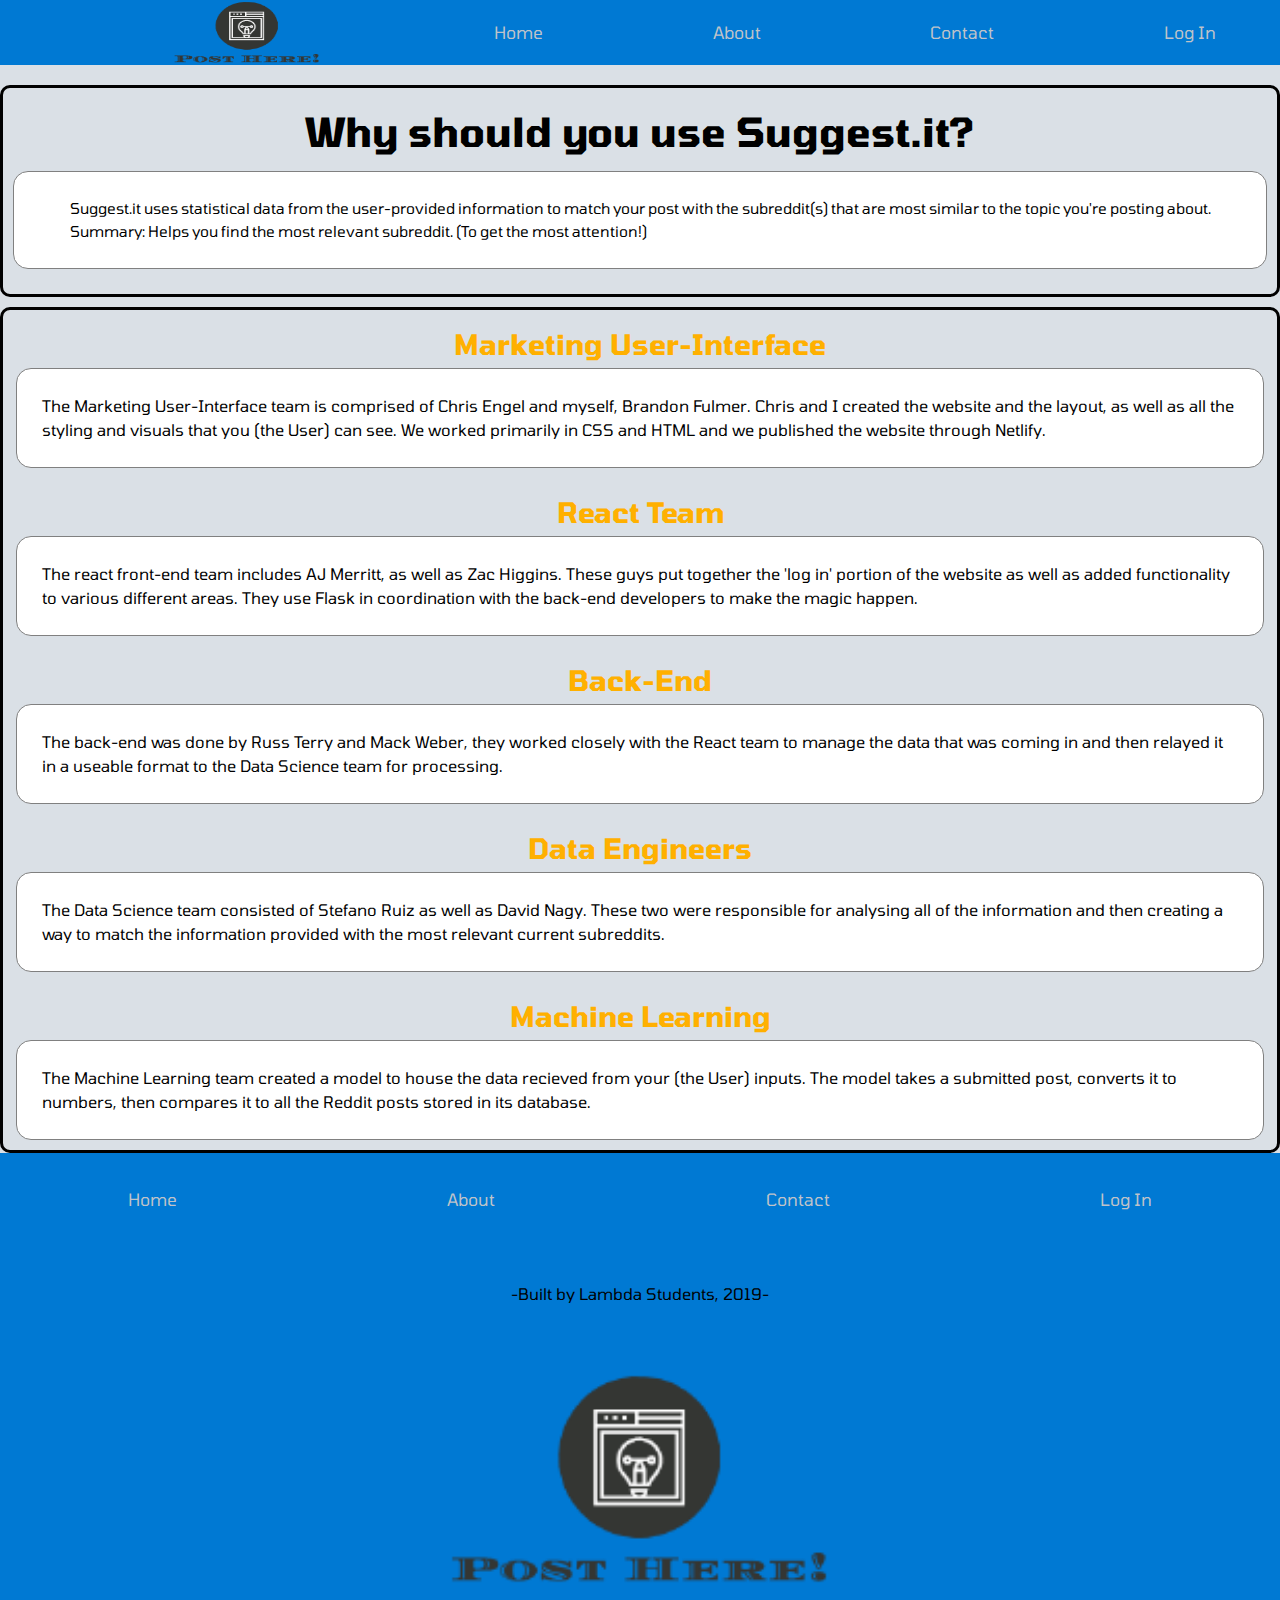
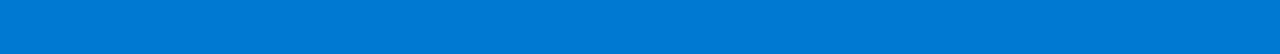
==== commit ae60d3c0: "fixed pictures" ====
--- a/about.html
+++ b/about.html
@@ -11,16 +11,16 @@
 
 <div class="container">
     <nav>
-            <div class="logo">
-                <img src="img\buildweeklogo3.PNG" alt="Suggest.It logo">
-            </div class="logo">
-            <div class="links">
-                <a href="index.html">Home</a>
-                <a href="about.html">About</a>
-                <a href="contact.html">Contact</a>
-                <a href="https://post-here-subreddit.netlify.com/">Log In</a>
-            </div>
-        </nav>
+        <div class="logo">
+            <img src="img\Logo-postHere-resized.png" alt="postHere-logo">
+        </div class="logo">
+        <div class="links">
+            <a href="index.html">Home</a>
+            <a href="#">About</a>
+            <a href="contact.html">Contact</a>
+            <a href="https://post-here-subreddit.netlify.com/">Log In</a>
+        </div>
+    </nav>
     <header class="about-header"><br>
         <h1>Why should you use Suggest.it?</h1><br>
             <section><br>
@@ -32,43 +32,38 @@
             </section>
     </header>
         <section class="body">
-            <h2><img src="img\Groupmember1.png" class="groupmem1" alt="picture of Brandon"> Marketing User-Interface <img src="img\Groupmember2.jfif" class="groupmem2" alt="picture of Chris"></h2>
+            <div><img src="img\Groupmember1.png" class="groupmem1" alt="picture of Brandon"> <h2>Marketing User-Interface</h2> <img src="img\Groupmember2.jfif" class="groupmem2" alt="picture of Chris"></div>
                 <p class="bodypara">
                     The Marketing User-Interface team is comprised of Chris Engel and myself, Brandon Fulmer.  Chris and I created the website and the layout, as well as all the styling and visuals that you (the User) can see. We worked primarily in CSS and HTML and we published the website through Netlify. 
                 </p>
-            <h2><img src="img\Groupmember3.jfif" class="groupmem3" alt="picture of Brandon">React Team<img src="img\Groupmember4.jfif" class="groupmem4" alt="picture of Brandon"></h2>    
+            <div><img src="img\Groupmember3.jfif" class="groupmem3" alt="picture of Brandon"><h2>React Team</h2><img src="img\Groupmember4.jfif" class="groupmem4" alt="picture of Brandon"></div>  
                 <p class="bodypara">
                     The react front-end team includes AJ Merritt, as well as Zac Higgins. These guys put together the 'log in' portion of the website as well as added functionality to various different areas. They use Flask in coordination with the back-end developers to make the magic happen.
                 </p>
-            <h2><img src="img\Groupmember5.jfif" class="groupmem5" alt="picture of Brandon">Back-End<img src="img\Groupmember10.jfif" class="groupmem10" alt="picture of Mack"></h2>
+            <div><img src="img\Groupmember5.jfif" class="groupmem5" alt="picture of Brandon"><h2>Back-End</h2><img src="img\Groupmember10.jfif" class="groupmem10" alt="picture of Mack"></div>
                 <p class="bodypara">
                     The back-end was done by Russ Terry and Mack Weber, they worked closely with the React team to manage the data that was coming in and then relayed it in a useable format to the Data Science team for processing.
                 </p>
-            <h2><img src="img\Groupmember6.jfif" class="groupmem6" alt="picture of Brandon">Data Science<img src="img\Groupmember7.jfif" class="groupmem7" alt="picture of Brandon"></h2>
+            <div><img src="img\Groupmember6.jfif" class="groupmem6" alt="picture of Brandon"><h2>Data Engineers</h2><img src="img\Groupmember7.jfif" class="groupmem7" alt="picture of Brandon"></div>
                 <p class="bodypara">
                     The Data Science team consisted of Stefano Ruiz as well as David Nagy. These two were responsible for analysing all of the information and then creating a way to match the information provided with the most relevant current subreddits.
     
-            <h2><img src="img\Groupmember8.jfif" class="groupmem8" alt="picture of Brandon">Machine Learning<img src="img\Groupmember9.jfif" class="groupmem9" alt="picture of Brandon"></h2>
+            <div><img src="img\Groupmember8.jfif" class="groupmem8" alt="picture of Brandon"><h2>Machine Learning</h2><img src="img\Groupmember9.jfif" class="groupmem9" alt="picture of Brandon"></div>
                 <p class="bodypara">
                     The Machine Learning team created a model to house the data recieved from your (the User) inputs. The model takes a submitted post, converts it to numbers, then compares it to all the Reddit posts stored in its database. 
         </section>
 </div>
-
-
-    <footer>
-        <nav class= "bottomnav">
-            <a href="index.html">Home<br></a>
-            <a href="about.html">About<br></a>
-            <a href="contact.html">Contact<br></a>
-            <a href="https://post-here-subreddit.netlify.com/">Log In<br></a>
-        </nav>
-        
-        <div class= "copyright">
-            <p>-Built by Lambda Students, 2019-</p>
-        </div>
-        
-        <div class="footerimg">
-            <img src="img\buildweeklogo3.PNG" class="LSlogo" alt="Picture of the lambda logo">
+            <nav class= "bottomnav">
+                <a href="index.html">Home<br></a>
+                <a href="">About<br></a>
+                <a href="contact.html">Contact<br></a>
+                <a href="https://post-here-subreddit.netlify.com/">Log In<br></a>
+            </nav>
+            <div class= "copyright">
+                <p>-Built by Lambda Students, 2019-</p>
+            </div>
+            <div class="footerimg">
+                <img src="img/LambdaLOGO2.png" class="LSlogo" alt="Picture of the lambda logo">
         </div>
     </footer>
 </body>
--- a/css/index.css
+++ b/css/index.css
@@ -1,12 +1,3 @@
-.in-lineA {
-  text-decoration: none;
-  color: #0DC5AD;
-  font-size: 1.8rem;
-  font-weight: bold;
-}
-.in-lineA:hover {
-  color: #ff4500;
-}
 /* http://meyerweb.com/eric/tools/css/reset/ 
    v2.0 | 20110126
    License: none (public domain)
@@ -144,7 +135,6 @@
 html,
 body {
   font-family: 'Tomorrow', sans-serif;
-  min-width: 315px;
 }
 p {
   line-height: 1.5;
@@ -152,7 +142,6 @@
 }
 h1 {
   font-size: 4rem;
-  font-weight: bold;
 }
 h2 {
   font-size: 2.8rem;
@@ -169,10 +158,12 @@
   display: flex;
   flex-direction: column;
   background-color: #0079D3;
+  margin-bottom: 2rem;
 }
 @media (min-width: 800px) {
   nav {
     flex-direction: row;
+    height: 6.5rem;
   }
 }
 nav .logo {
@@ -180,20 +171,18 @@
   display: flex;
   justify-content: center;
 }
+@media (min-width: 1000px) {
+  nav .logo {
+    width: 65%;
+  }
+}
 nav .logo img {
-  width: 50%;
+  width: 30%;
   margin: 0 auto;
 }
 @media (min-width: 800px) {
   nav .logo img {
-    width: 55%;
-    padding: 1rem 0;
-  }
-}
-@media (min-width: 1000px) {
-  nav .logo img {
-    max-width: 34.5rem;
-    width: 50%;
+    width: 30%;
   }
 }
 nav .links {
@@ -266,14 +255,18 @@
   padding-right: 1%;
   padding-left: 1%;
 }
+.body div {
+  display: flex;
+}
 .body h2 {
   display: flex;
   justify-content: center;
+  width: 100%;
   margin-top: 2rem;
   padding: 1.3%;
   color: #ffb000;
   font-weight: bold;
-  padding: 0 20% 0 20%;
+  padding: 0 0% 0 0%;
 }
 .body .bodypara {
   display: flex;
@@ -289,11 +282,13 @@
   background-color: #DAE0E6;
 }
 .groupmem1 {
-  max-width: 30%;
-  max-height: 10rem;
-  padding: 2%;
-  border-radius: 1.5rem;
-  margin-right: 10%;
+  display: flex;
+  justify-content: flex-start;
+  max-width: 100%;
+  max-height: 10rem;
+  padding: 2%;
+  border-radius: 1.5rem;
+  margin-right: 0%;
 }
 @media (min-width: 800px) {
   .groupmem1 {
@@ -301,11 +296,13 @@
   }
 }
 .groupmem2 {
-  max-width: 30%;
-  max-height: 10rem;
-  padding: 2%;
-  border-radius: 1.5rem;
-  margin-left: 10%;
+  display: flex;
+  justify-content: flex-end;
+  max-width: 100%;
+  max-height: 10rem;
+  padding: 2%;
+  border-radius: 1.5rem;
+  margin-left: 0%;
 }
 @media (min-width: 800px) {
   .groupmem2 {
@@ -317,7 +314,7 @@
   max-height: 10rem;
   padding: 2%;
   border-radius: 1.5rem;
-  margin-right: 15%;
+  margin-right: 0;
 }
 @media (min-width: 800px) {
   .groupmem3 {
@@ -329,7 +326,7 @@
   max-height: 10rem;
   padding: 2%;
   border-radius: 1.5rem;
-  margin-left: 20%;
+  margin-left: 0%;
 }
 @media (min-width: 800px) {
   .groupmem4 {
@@ -341,7 +338,7 @@
   max-height: 10rem;
   padding: 2%;
   border-radius: 1.5rem;
-  margin-right: 20%;
+  margin-right: 0%;
 }
 @media (min-width: 800px) {
   .groupmem5 {
@@ -353,7 +350,7 @@
   max-height: 10rem;
   padding: 2%;
   border-radius: 1.5rem;
-  margin-right: 10%;
+  margin-right: 0%;
 }
 @media (min-width: 800px) {
   .groupmem6 {
@@ -365,7 +362,7 @@
   max-height: 10rem;
   padding: 2%;
   border-radius: 1.5rem;
-  margin-left: 20%;
+  margin-left: 0%;
 }
 @media (min-width: 800px) {
   .groupmem7 {
@@ -377,7 +374,7 @@
   max-height: 10rem;
   padding: 2%;
   border-radius: 1.5rem;
-  margin-right: 10%;
+  margin-right: 0%;
 }
 @media (min-width: 800px) {
   .groupmem8 {
@@ -389,7 +386,7 @@
   max-height: 10rem;
   padding: 2%;
   border-radius: 1.5rem;
-  margin-left: 10%;
+  margin-left: 0%;
 }
 @media (min-width: 800px) {
   .groupmem9 {
@@ -401,7 +398,7 @@
   max-height: 10rem;
   padding: 2%;
   border-radius: 1.5rem;
-  margin-left: 20%;
+  margin-left: 0%;
 }
 @media (min-width: 800px) {
   .groupmem10 {
@@ -411,7 +408,6 @@
 .home-header {
   display: flex;
   flex-direction: column;
-  padding-top: 2rem;
 }
 @media (min-width: 800px) {
   .home-header {
@@ -435,12 +431,8 @@
 @media (min-width: 800px) {
   .home-header .home-header-text {
     width: 48%;
-    padding: 0 0 0 5%;
-    justify-content: center;
-  }
-}
-.home-header .home-header-text h1 {
-  padding: 0 0 2rem 0;
+    padding: 3rem 0 0 5%;
+  }
 }
 .home-header .home-header-text a {
   text-decoration: none;
@@ -483,8 +475,7 @@
 @media (min-width: 800px) {
   .home-header .home-header-img {
     justify-content: center;
-    width: 45%;
-    margin: 0 0 0 5%;
+    width: 48%;
   }
 }
 .home-header .home-header-img img {
@@ -515,17 +506,8 @@
     padding: 5rem 7%;
   }
 }
-.home-top-content a {
-  text-decoration: none;
-  color: #0DC5AD;
-  font-size: 1.8rem;
-  font-weight: bold;
-}
-.home-top-content a:hover {
-  color: #ff4500;
-}
 .home-top-content .whatWeDo {
-  padding: 1.6rem;
+  padding-bottom: 1.6rem;
   display: flex;
   flex-direction: column;
   background-color: #F8F9FA;
@@ -550,7 +532,7 @@
   font-weight: bold;
 }
 .home-top-content .howWeDoIt {
-  padding: 1.6rem;
+  padding-bottom: 1.6rem;
   display: flex;
   flex-direction: column;
   background-color: #F8F9FA;
@@ -578,7 +560,7 @@
 .home-bot-content {
   display: flex;
   flex-direction: column;
-  padding: 3.5rem 5%;
+  padding: 3.5git statusrem 5%;
   margin-bottom: 2rem 0;
   background-color: #F8F9FA;
   border-bottom: 2px solid #DAE0E6;
@@ -594,17 +576,8 @@
     padding: 5rem 7%;
   }
 }
-.home-bot-content a {
-  text-decoration: none;
-  color: #0DC5AD;
-  font-size: 1.8rem;
-  font-weight: bold;
-}
-.home-bot-content a:hover {
-  color: #ff4500;
-}
 .home-bot-content .whyWeDoIt {
-  padding: 1.6rem;
+  padding-bottom: 1.6rem;
   display: flex;
   flex-direction: column;
   background-color: #DAE0E6;
@@ -630,7 +603,7 @@
   font-weight: bold;
 }
 .home-bot-content .howYouUseIt {
-  padding: 1.6rem;
+  padding-bottom: 1.6rem;
   display: flex;
   flex-direction: column;
   background-color: #DAE0E6;
@@ -653,99 +626,6 @@
   padding: 1rem;
   color: #ffb000;
   font-weight: bold;
-}
-.contactCont {
-  padding: 2rem 5%;
-  background-color: #F8F9FA;
-}
-.contactHeader {
-  display: flex;
-  flex-direction: column;
-  align-items: center;
-}
-@media (min-width: 1000px) {
-  .contactHeader {
-    width: 70%;
-    margin: 0 auto;
-  }
-}
-.contactHeader h1 {
-  color: #ff4500;
-}
-.contactHeader p {
-  padding: 3rem 0;
-  text-align: center;
-}
-.contactHeader a {
-  text-decoration: none;
-  color: #0DC5AD;
-  font-size: 1.8rem;
-  font-weight: bold;
-}
-.contactHeader a:hover {
-  color: #ff4500;
-}
-.contactBox {
-  display: flex;
-  align-items: center;
-  justify-content: center;
-  width: 100%;
-  background-color: #F8F9FA;
-}
-.contactBox .contactForm {
-  width: 70%;
-  padding: 0 0 2rem 0;
-}
-.contactBox .contactForm div {
-  margin: 1.5rem 0;
-}
-.contactBox .contactForm input {
-  width: 100%;
-  height: 3rem;
-  vertical-align: middle;
-}
-.contactBox .contactForm label {
-  color: #ff4500;
-}
-.contactBox .contactForm textarea {
-  width: 100%;
-  height: 16rem;
-}
-.contactBox .contactForm .buttonP {
-  display: flex;
-  justify-content: center;
-  font-size: 2.6rem;
-}
-.contactBox .contactForm .buttonP .formButton {
-  margin: 2rem;
-  width: 80%;
-  height: 5rem;
-  background-color: #2492DF;
-  border: 3px solid #DAE0E6;
-  transition-duration: 0.4s;
-  border-radius: 15px;
-  font-size: 2.4rem;
-  color: #DAE0E6;
-  letter-spacing: 0.4rem;
-}
-.contactBox .contactForm .buttonP .formButton:hover {
-  background-color: #ffb000;
-  border-color: #ff4500;
-}
-.contactBox .contactForm .buttonP .formButton a {
-  text-decoration: none;
-  font-size: 2.4rem;
-  font-weight: bold;
-  color: #DAE0E6;
-  letter-spacing: 0.2rem;
-}
-.contactBox .contactForm .buttonP .formButton a:hover {
-  color: #ff4500;
-  transition-duration: 0.4s;
-}
-.contactBox .contactForm .buttonP .formButton:hover {
-  color: #ff4500;
-  transition-duration: 0.4s;
 }
 .bottomnav {
   flex-direction: row;
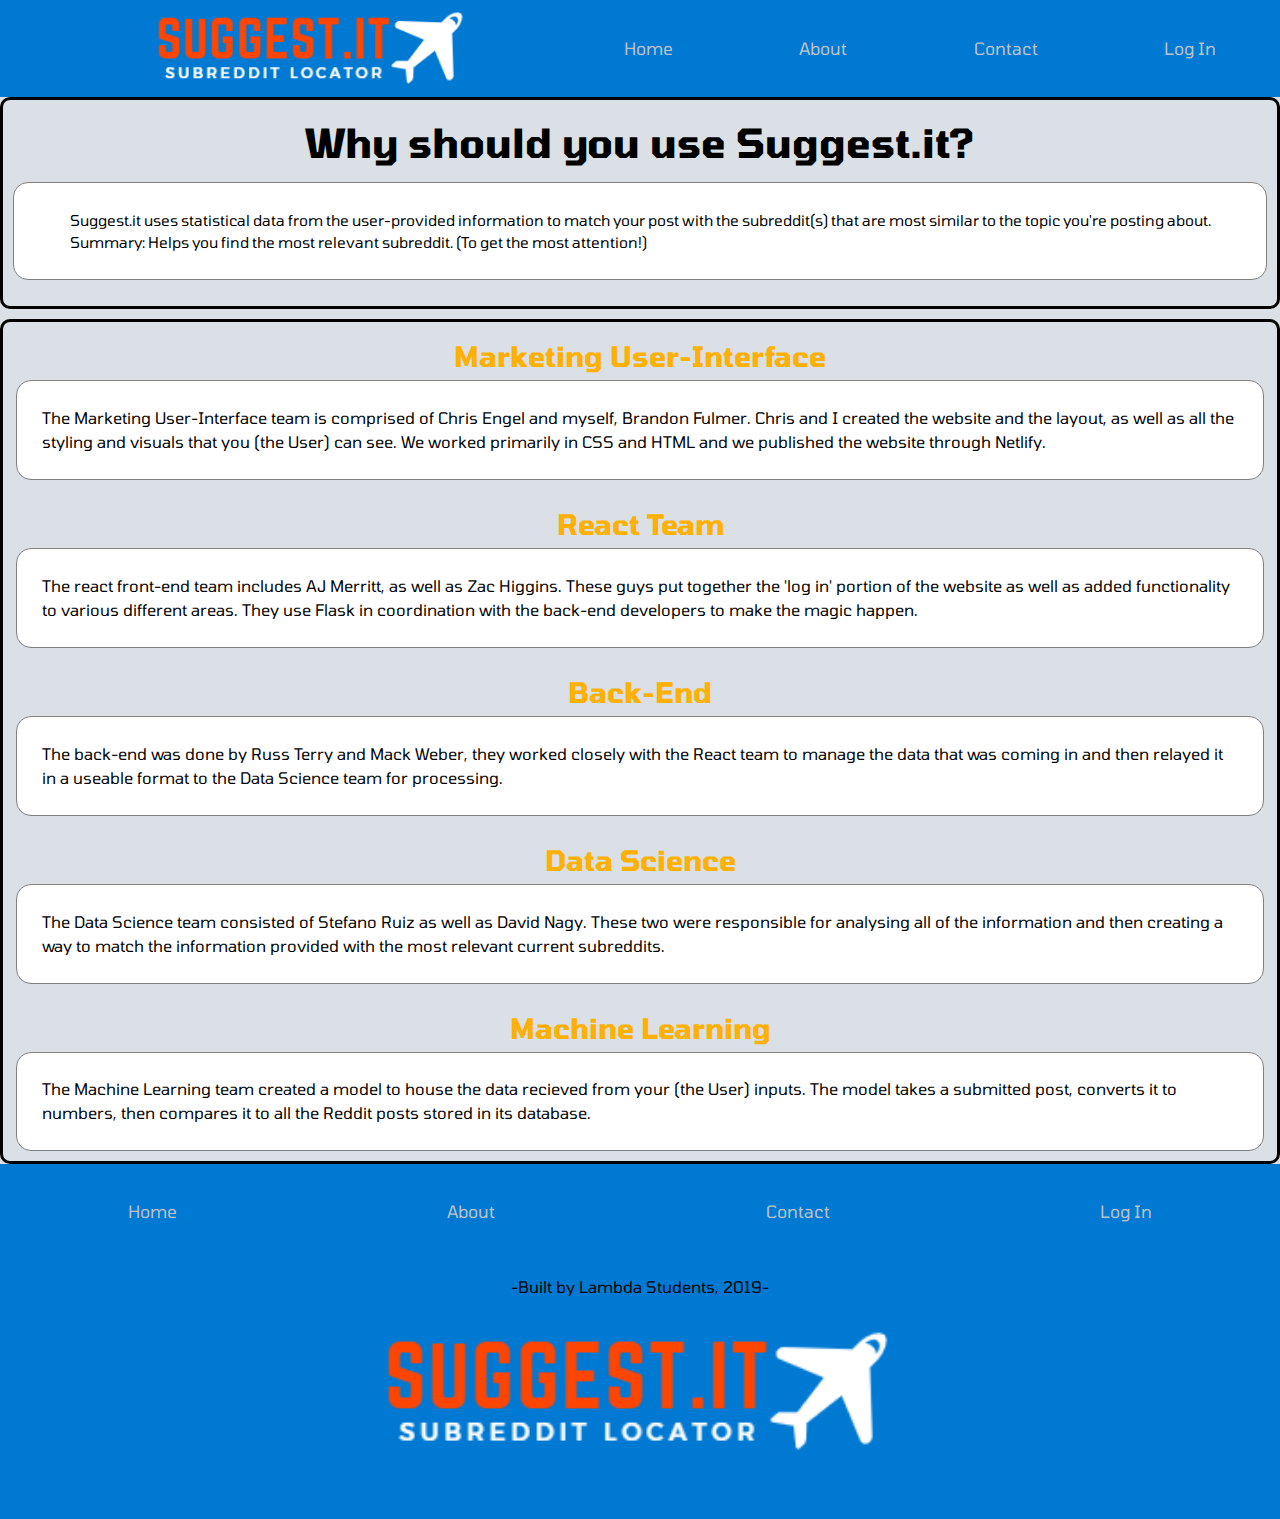
==== commit 2727767e: "Merge pull request #13 from BuildWeek-PostHere-Subreddit/master" ====
--- a/about.html
+++ b/about.html
@@ -11,16 +11,16 @@
 
 <div class="container">
     <nav>
-        <div class="logo">
-            <img src="img\Logo-postHere-resized.png" alt="postHere-logo">
-        </div class="logo">
-        <div class="links">
-            <a href="index.html">Home</a>
-            <a href="#">About</a>
-            <a href="contact.html">Contact</a>
-            <a href="https://post-here-subreddit.netlify.com/">Log In</a>
-        </div>
-    </nav>
+            <div class="logo">
+                <img src="img\buildweeklogo3.PNG" alt="Suggest.It logo">
+            </div class="logo">
+            <div class="links">
+                <a href="index.html">Home</a>
+                <a href="about.html">About</a>
+                <a href="contact.html">Contact</a>
+                <a href="https://post-here-subreddit.netlify.com/">Log In</a>
+            </div>
+        </nav>
     <header class="about-header"><br>
         <h1>Why should you use Suggest.it?</h1><br>
             <section><br>
@@ -32,38 +32,43 @@
             </section>
     </header>
         <section class="body">
-            <div><img src="img\Groupmember1.png" class="groupmem1" alt="picture of Brandon"> <h2>Marketing User-Interface</h2> <img src="img\Groupmember2.jfif" class="groupmem2" alt="picture of Chris"></div>
+            <h2><img src="img\Groupmember1.png" class="groupmem1" alt="picture of Brandon"> Marketing User-Interface <img src="img\Groupmember2.jfif" class="groupmem2" alt="picture of Chris"></h2>
                 <p class="bodypara">
                     The Marketing User-Interface team is comprised of Chris Engel and myself, Brandon Fulmer.  Chris and I created the website and the layout, as well as all the styling and visuals that you (the User) can see. We worked primarily in CSS and HTML and we published the website through Netlify. 
                 </p>
-            <div><img src="img\Groupmember3.jfif" class="groupmem3" alt="picture of Brandon"><h2>React Team</h2><img src="img\Groupmember4.jfif" class="groupmem4" alt="picture of Brandon"></div>  
+            <h2><img src="img\Groupmember3.jfif" class="groupmem3" alt="picture of Brandon">React Team<img src="img\Groupmember4.jfif" class="groupmem4" alt="picture of Brandon"></h2>    
                 <p class="bodypara">
                     The react front-end team includes AJ Merritt, as well as Zac Higgins. These guys put together the 'log in' portion of the website as well as added functionality to various different areas. They use Flask in coordination with the back-end developers to make the magic happen.
                 </p>
-            <div><img src="img\Groupmember5.jfif" class="groupmem5" alt="picture of Brandon"><h2>Back-End</h2><img src="img\Groupmember10.jfif" class="groupmem10" alt="picture of Mack"></div>
+            <h2><img src="img\Groupmember5.jfif" class="groupmem5" alt="picture of Brandon">Back-End<img src="img\Groupmember10.jfif" class="groupmem10" alt="picture of Mack"></h2>
                 <p class="bodypara">
                     The back-end was done by Russ Terry and Mack Weber, they worked closely with the React team to manage the data that was coming in and then relayed it in a useable format to the Data Science team for processing.
                 </p>
-            <div><img src="img\Groupmember6.jfif" class="groupmem6" alt="picture of Brandon"><h2>Data Engineers</h2><img src="img\Groupmember7.jfif" class="groupmem7" alt="picture of Brandon"></div>
+            <h2><img src="img\Groupmember6.jfif" class="groupmem6" alt="picture of Brandon">Data Science<img src="img\Groupmember7.jfif" class="groupmem7" alt="picture of Brandon"></h2>
                 <p class="bodypara">
                     The Data Science team consisted of Stefano Ruiz as well as David Nagy. These two were responsible for analysing all of the information and then creating a way to match the information provided with the most relevant current subreddits.
     
-            <div><img src="img\Groupmember8.jfif" class="groupmem8" alt="picture of Brandon"><h2>Machine Learning</h2><img src="img\Groupmember9.jfif" class="groupmem9" alt="picture of Brandon"></div>
+            <h2><img src="img\Groupmember8.jfif" class="groupmem8" alt="picture of Brandon">Machine Learning<img src="img\Groupmember9.jfif" class="groupmem9" alt="picture of Brandon"></h2>
                 <p class="bodypara">
                     The Machine Learning team created a model to house the data recieved from your (the User) inputs. The model takes a submitted post, converts it to numbers, then compares it to all the Reddit posts stored in its database. 
         </section>
 </div>
-            <nav class= "bottomnav">
-                <a href="index.html">Home<br></a>
-                <a href="">About<br></a>
-                <a href="contact.html">Contact<br></a>
-                <a href="https://post-here-subreddit.netlify.com/">Log In<br></a>
-            </nav>
-            <div class= "copyright">
-                <p>-Built by Lambda Students, 2019-</p>
-            </div>
-            <div class="footerimg">
-                <img src="img/LambdaLOGO2.png" class="LSlogo" alt="Picture of the lambda logo">
+
+
+    <footer>
+        <nav class= "bottomnav">
+            <a href="index.html">Home<br></a>
+            <a href="about.html">About<br></a>
+            <a href="contact.html">Contact<br></a>
+            <a href="https://post-here-subreddit.netlify.com/">Log In<br></a>
+        </nav>
+        
+        <div class= "copyright">
+            <p>-Built by Lambda Students, 2019-</p>
+        </div>
+        
+        <div class="footerimg">
+            <img src="img\buildweeklogo3.PNG" class="LSlogo" alt="Picture of the lambda logo">
         </div>
     </footer>
 </body>
--- a/css/index.css
+++ b/css/index.css
@@ -1,3 +1,12 @@
+.in-lineA {
+  text-decoration: none;
+  color: #0DC5AD;
+  font-size: 1.8rem;
+  font-weight: bold;
+}
+.in-lineA:hover {
+  color: #ff4500;
+}
 /* http://meyerweb.com/eric/tools/css/reset/ 
    v2.0 | 20110126
    License: none (public domain)
@@ -135,6 +144,7 @@
 html,
 body {
   font-family: 'Tomorrow', sans-serif;
+  min-width: 315px;
 }
 p {
   line-height: 1.5;
@@ -142,6 +152,7 @@
 }
 h1 {
   font-size: 4rem;
+  font-weight: bold;
 }
 h2 {
   font-size: 2.8rem;
@@ -158,12 +169,10 @@
   display: flex;
   flex-direction: column;
   background-color: #0079D3;
-  margin-bottom: 2rem;
 }
 @media (min-width: 800px) {
   nav {
     flex-direction: row;
-    height: 6.5rem;
   }
 }
 nav .logo {
@@ -171,18 +180,20 @@
   display: flex;
   justify-content: center;
 }
-@media (min-width: 1000px) {
-  nav .logo {
-    width: 65%;
-  }
-}
 nav .logo img {
-  width: 30%;
+  width: 50%;
   margin: 0 auto;
 }
 @media (min-width: 800px) {
   nav .logo img {
-    width: 30%;
+    width: 55%;
+    padding: 1rem 0;
+  }
+}
+@media (min-width: 1000px) {
+  nav .logo img {
+    max-width: 34.5rem;
+    width: 50%;
   }
 }
 nav .links {
@@ -255,18 +266,14 @@
   padding-right: 1%;
   padding-left: 1%;
 }
-.body div {
-  display: flex;
-}
 .body h2 {
   display: flex;
   justify-content: center;
-  width: 100%;
   margin-top: 2rem;
   padding: 1.3%;
   color: #ffb000;
   font-weight: bold;
-  padding: 0 0% 0 0%;
+  padding: 0 20% 0 20%;
 }
 .body .bodypara {
   display: flex;
@@ -282,13 +289,11 @@
   background-color: #DAE0E6;
 }
 .groupmem1 {
-  display: flex;
-  justify-content: flex-start;
-  max-width: 100%;
-  max-height: 10rem;
-  padding: 2%;
-  border-radius: 1.5rem;
-  margin-right: 0%;
+  max-width: 30%;
+  max-height: 10rem;
+  padding: 2%;
+  border-radius: 1.5rem;
+  margin-right: 10%;
 }
 @media (min-width: 800px) {
   .groupmem1 {
@@ -296,13 +301,11 @@
   }
 }
 .groupmem2 {
-  display: flex;
-  justify-content: flex-end;
-  max-width: 100%;
-  max-height: 10rem;
-  padding: 2%;
-  border-radius: 1.5rem;
-  margin-left: 0%;
+  max-width: 30%;
+  max-height: 10rem;
+  padding: 2%;
+  border-radius: 1.5rem;
+  margin-left: 10%;
 }
 @media (min-width: 800px) {
   .groupmem2 {
@@ -314,7 +317,7 @@
   max-height: 10rem;
   padding: 2%;
   border-radius: 1.5rem;
-  margin-right: 0;
+  margin-right: 15%;
 }
 @media (min-width: 800px) {
   .groupmem3 {
@@ -326,7 +329,7 @@
   max-height: 10rem;
   padding: 2%;
   border-radius: 1.5rem;
-  margin-left: 0%;
+  margin-left: 20%;
 }
 @media (min-width: 800px) {
   .groupmem4 {
@@ -338,7 +341,7 @@
   max-height: 10rem;
   padding: 2%;
   border-radius: 1.5rem;
-  margin-right: 0%;
+  margin-right: 20%;
 }
 @media (min-width: 800px) {
   .groupmem5 {
@@ -350,7 +353,7 @@
   max-height: 10rem;
   padding: 2%;
   border-radius: 1.5rem;
-  margin-right: 0%;
+  margin-right: 10%;
 }
 @media (min-width: 800px) {
   .groupmem6 {
@@ -362,7 +365,7 @@
   max-height: 10rem;
   padding: 2%;
   border-radius: 1.5rem;
-  margin-left: 0%;
+  margin-left: 20%;
 }
 @media (min-width: 800px) {
   .groupmem7 {
@@ -374,7 +377,7 @@
   max-height: 10rem;
   padding: 2%;
   border-radius: 1.5rem;
-  margin-right: 0%;
+  margin-right: 10%;
 }
 @media (min-width: 800px) {
   .groupmem8 {
@@ -386,7 +389,7 @@
   max-height: 10rem;
   padding: 2%;
   border-radius: 1.5rem;
-  margin-left: 0%;
+  margin-left: 10%;
 }
 @media (min-width: 800px) {
   .groupmem9 {
@@ -398,7 +401,7 @@
   max-height: 10rem;
   padding: 2%;
   border-radius: 1.5rem;
-  margin-left: 0%;
+  margin-left: 20%;
 }
 @media (min-width: 800px) {
   .groupmem10 {
@@ -408,6 +411,7 @@
 .home-header {
   display: flex;
   flex-direction: column;
+  padding-top: 2rem;
 }
 @media (min-width: 800px) {
   .home-header {
@@ -431,8 +435,12 @@
 @media (min-width: 800px) {
   .home-header .home-header-text {
     width: 48%;
-    padding: 3rem 0 0 5%;
-  }
+    padding: 0 0 0 5%;
+    justify-content: center;
+  }
+}
+.home-header .home-header-text h1 {
+  padding: 0 0 2rem 0;
 }
 .home-header .home-header-text a {
   text-decoration: none;
@@ -444,6 +452,271 @@
   color: #ffb000;
 }
 .home-header .home-header-text .call-to-action {
+  margin: 2.5rem;
+  width: 80%;
+  height: 5rem;
+  background-color: #2492DF;
+  border: 3px solid #DAE0E6;
+  transition-duration: 0.4s;
+  border-radius: 15px;
+}
+.home-header .home-header-text .call-to-action:hover {
+  background-color: #ffb000;
+  border-color: #ff4500;
+}
+.home-header .home-header-text .call-to-action a {
+  text-decoration: none;
+  font-size: 2.4rem;
+  font-weight: bold;
+  color: #DAE0E6;
+  letter-spacing: 0.2rem;
+}
+.home-header .home-header-text .call-to-action a:hover {
+  color: #ff4500;
+  transition-duration: 0.4s;
+}
+.home-header .home-header-img {
+  display: flex;
+  align-items: center;
+  padding: 1.6rem 0;
+}
+@media (min-width: 800px) {
+  .home-header .home-header-img {
+    justify-content: center;
+    width: 45%;
+    margin: 0 0 0 5%;
+  }
+}
+.home-header .home-header-img img {
+  margin: 0 auto;
+  width: 50%;
+}
+@media (min-width: 800px) {
+  .home-header .home-header-img img {
+    width: 90%;
+  }
+}
+.home-top-content {
+  display: flex;
+  flex-direction: column;
+  padding: 3.5rem 5%;
+  margin-top: 2rem;
+  background-color: #DAE0E6;
+  border-top: 2px solid #DAE0E6;
+}
+@media (min-width: 800px) {
+  .home-top-content {
+    flex-direction: row;
+    justify-content: space-between;
+  }
+}
+@media (min-width: 1000px) {
+  .home-top-content {
+    padding: 5rem 7%;
+  }
+}
+.home-top-content a {
+  text-decoration: none;
+  color: #0DC5AD;
+  font-size: 1.8rem;
+  font-weight: bold;
+}
+.home-top-content a:hover {
+  color: #ff4500;
+}
+.home-top-content .whatWeDo {
+  padding: 1.6rem;
+  display: flex;
+  flex-direction: column;
+  background-color: #F8F9FA;
+  border-radius: 15px;
+  text-align: center;
+}
+@media (min-width: 800px) {
+  .home-top-content .whatWeDo {
+    width: 48%;
+    padding: 1.6rem;
+    margin: 0;
+  }
+}
+@media (min-width: 1000px) {
+  .home-top-content .whatWeDo {
+    width: 45%;
+  }
+}
+.home-top-content .whatWeDo h2 {
+  padding: 1.5rem;
+  color: #ffb000;
+  font-weight: bold;
+}
+.home-top-content .howWeDoIt {
+  padding: 1.6rem;
+  display: flex;
+  flex-direction: column;
+  background-color: #F8F9FA;
+  border-radius: 15px;
+  text-align: center;
+  margin-top: 2rem;
+}
+@media (min-width: 800px) {
+  .home-top-content .howWeDoIt {
+    width: 48%;
+    padding: 1.6rem;
+    margin: 0;
+  }
+}
+@media (min-width: 1000px) {
+  .home-top-content .howWeDoIt {
+    width: 45%;
+  }
+}
+.home-top-content .howWeDoIt h2 {
+  padding: 1.5rem;
+  color: #ffb000;
+  font-weight: bold;
+}
+.home-bot-content {
+  display: flex;
+  flex-direction: column;
+  padding: 3.5rem 5%;
+  margin-bottom: 2rem 0;
+  background-color: #F8F9FA;
+  border-bottom: 2px solid #DAE0E6;
+}
+@media (min-width: 800px) {
+  .home-bot-content {
+    flex-direction: row;
+    justify-content: space-between;
+  }
+}
+@media (min-width: 1000px) {
+  .home-bot-content {
+    padding: 5rem 7%;
+  }
+}
+.home-bot-content a {
+  text-decoration: none;
+  color: #0DC5AD;
+  font-size: 1.8rem;
+  font-weight: bold;
+}
+.home-bot-content a:hover {
+  color: #ff4500;
+}
+.home-bot-content .whyWeDoIt {
+  padding: 1.6rem;
+  display: flex;
+  flex-direction: column;
+  background-color: #DAE0E6;
+  border-radius: 15px;
+  text-align: center;
+  margin-bottom: 2rem;
+}
+@media (min-width: 800px) {
+  .home-bot-content .whyWeDoIt {
+    width: 48%;
+    padding: 1.6rem;
+    margin: 0;
+  }
+}
+@media (min-width: 1000px) {
+  .home-bot-content .whyWeDoIt {
+    width: 45%;
+  }
+}
+.home-bot-content .whyWeDoIt h2 {
+  padding: 1.5rem;
+  color: #ffb000;
+  font-weight: bold;
+}
+.home-bot-content .howYouUseIt {
+  padding: 1.6rem;
+  display: flex;
+  flex-direction: column;
+  background-color: #DAE0E6;
+  border-radius: 15px;
+  text-align: center;
+}
+@media (min-width: 800px) {
+  .home-bot-content .howYouUseIt {
+    width: 48%;
+    padding: 1.6rem;
+    margin: 0;
+  }
+}
+@media (min-width: 1000px) {
+  .home-bot-content .howYouUseIt {
+    width: 45%;
+  }
+}
+.home-bot-content .howYouUseIt h2 {
+  padding: 1.5rem;
+  color: #ffb000;
+  font-weight: bold;
+}
+.contactCont {
+  padding: 2rem 5%;
+  background-color: #F8F9FA;
+}
+.contactHeader {
+  display: flex;
+  flex-direction: column;
+  align-items: center;
+}
+@media (min-width: 1000px) {
+  .contactHeader {
+    width: 70%;
+    margin: 0 auto;
+  }
+}
+.contactHeader h1 {
+  color: #ff4500;
+}
+.contactHeader p {
+  padding: 3rem 0;
+  text-align: center;
+}
+.contactHeader a {
+  text-decoration: none;
+  color: #0DC5AD;
+  font-size: 1.8rem;
+  font-weight: bold;
+}
+.contactHeader a:hover {
+  color: #ff4500;
+}
+.contactBox {
+  display: flex;
+  align-items: center;
+  justify-content: center;
+  width: 100%;
+  background-color: #F8F9FA;
+}
+.contactBox .contactForm {
+  width: 70%;
+  padding: 0 0 2rem 0;
+}
+.contactBox .contactForm div {
+  margin: 1.5rem 0;
+}
+.contactBox .contactForm input {
+  width: 100%;
+  height: 3rem;
+  vertical-align: middle;
+}
+.contactBox .contactForm label {
+  color: #ff4500;
+}
+.contactBox .contactForm textarea {
+  width: 100%;
+  height: 16rem;
+}
+.contactBox .contactForm .buttonP {
+  display: flex;
+  justify-content: center;
+  font-size: 2.6rem;
+}
+.contactBox .contactForm .buttonP .formButton {
   margin: 2rem;
   width: 80%;
   height: 5rem;
@@ -451,214 +724,64 @@
   border: 3px solid #DAE0E6;
   transition-duration: 0.4s;
   border-radius: 15px;
-}
-.home-header .home-header-text .call-to-action:hover {
+  font-size: 2.4rem;
+  color: #DAE0E6;
+  letter-spacing: 0.4rem;
+}
+.contactBox .contactForm .buttonP .formButton:hover {
   background-color: #ffb000;
   border-color: #ff4500;
 }
-.home-header .home-header-text .call-to-action a {
+.contactBox .contactForm .buttonP .formButton a {
   text-decoration: none;
   font-size: 2.4rem;
   font-weight: bold;
   color: #DAE0E6;
   letter-spacing: 0.2rem;
 }
-.home-header .home-header-text .call-to-action a:hover {
+.contactBox .contactForm .buttonP .formButton a:hover {
   color: #ff4500;
   transition-duration: 0.4s;
 }
-.home-header .home-header-img {
-  display: flex;
-  align-items: center;
-  padding: 1.6rem 0;
-}
-@media (min-width: 800px) {
-  .home-header .home-header-img {
-    justify-content: center;
-    width: 48%;
-  }
-}
-.home-header .home-header-img img {
-  margin: 0 auto;
-  width: 50%;
-}
-@media (min-width: 800px) {
-  .home-header .home-header-img img {
-    width: 90%;
-  }
-}
-.home-top-content {
-  display: flex;
-  flex-direction: column;
-  padding: 3.5rem 5%;
-  margin-top: 2rem;
-  background-color: #DAE0E6;
-  border-top: 2px solid #DAE0E6;
-}
-@media (min-width: 800px) {
-  .home-top-content {
-    flex-direction: row;
-    justify-content: space-between;
-  }
-}
-@media (min-width: 1000px) {
-  .home-top-content {
-    padding: 5rem 7%;
-  }
-}
-.home-top-content .whatWeDo {
-  padding-bottom: 1.6rem;
-  display: flex;
-  flex-direction: column;
-  background-color: #F8F9FA;
-  border-radius: 15px;
-  text-align: center;
-}
-@media (min-width: 800px) {
-  .home-top-content .whatWeDo {
-    width: 48%;
-    padding: 1.6rem;
-    margin: 0;
-  }
-}
-@media (min-width: 1000px) {
-  .home-top-content .whatWeDo {
-    width: 45%;
-  }
-}
-.home-top-content .whatWeDo h2 {
-  padding: 1rem;
-  color: #ffb000;
-  font-weight: bold;
-}
-.home-top-content .howWeDoIt {
-  padding-bottom: 1.6rem;
-  display: flex;
-  flex-direction: column;
-  background-color: #F8F9FA;
-  border-radius: 15px;
-  text-align: center;
-  margin-top: 2rem;
-}
-@media (min-width: 800px) {
-  .home-top-content .howWeDoIt {
-    width: 48%;
-    padding: 1.6rem;
-    margin: 0;
-  }
-}
-@media (min-width: 1000px) {
-  .home-top-content .howWeDoIt {
-    width: 45%;
-  }
-}
-.home-top-content .howWeDoIt h2 {
-  padding: 1rem;
-  color: #ffb000;
-  font-weight: bold;
-}
-.home-bot-content {
-  display: flex;
-  flex-direction: column;
-  padding: 3.5git statusrem 5%;
-  margin-bottom: 2rem 0;
-  background-color: #F8F9FA;
-  border-bottom: 2px solid #DAE0E6;
-}
-@media (min-width: 800px) {
-  .home-bot-content {
-    flex-direction: row;
-    justify-content: space-between;
-  }
-}
-@media (min-width: 1000px) {
-  .home-bot-content {
-    padding: 5rem 7%;
-  }
-}
-.home-bot-content .whyWeDoIt {
-  padding-bottom: 1.6rem;
-  display: flex;
-  flex-direction: column;
-  background-color: #DAE0E6;
-  border-radius: 15px;
-  text-align: center;
-  margin-bottom: 2rem;
-}
-@media (min-width: 800px) {
-  .home-bot-content .whyWeDoIt {
-    width: 48%;
-    padding: 1.6rem;
-    margin: 0;
-  }
-}
-@media (min-width: 1000px) {
-  .home-bot-content .whyWeDoIt {
-    width: 45%;
-  }
-}
-.home-bot-content .whyWeDoIt h2 {
-  padding: 1rem;
-  color: #ffb000;
-  font-weight: bold;
-}
-.home-bot-content .howYouUseIt {
-  padding-bottom: 1.6rem;
-  display: flex;
-  flex-direction: column;
-  background-color: #DAE0E6;
-  border-radius: 15px;
-  text-align: center;
-}
-@media (min-width: 800px) {
-  .home-bot-content .howYouUseIt {
-    width: 48%;
-    padding: 1.6rem;
-    margin: 0;
-  }
-}
-@media (min-width: 1000px) {
-  .home-bot-content .howYouUseIt {
-    width: 45%;
-  }
-}
-.home-bot-content .howYouUseIt h2 {
-  padding: 1rem;
-  color: #ffb000;
-  font-weight: bold;
-}
-.bottomnav {
+.contactBox .contactForm .buttonP .formButton:hover {
+  color: #ff4500;
+  transition-duration: 0.4s;
+}
+footer {
+  background-color: #0079D3;
+}
+footer .bottomnav {
   flex-direction: row;
   justify-content: space-between;
   padding: 3% 10% 2% 10%;
   background-color: #0079D3;
   margin: 0;
 }
-.bottomnav a {
+footer .bottomnav a {
   text-decoration: none;
   color: #BFC3C9;
   font-size: 1.7rem;
 }
-.bottomnav a:hover {
+footer .bottomnav a:hover {
   color: black;
   opacity: 1;
   text-decoration: underline;
 }
-.copyright {
+footer .copyright {
   display: flex;
   justify-content: center;
   background-color: #0079D3;
-  padding: 5% 0 5% 0;
+  padding: 3rem 0 3rem 0;
   position: relative;
   width: 100%;
 }
-.LSlogo {
-  width: 30%;
+footer .LSlogo {
+  width: 40%;
   background-color: #0079D3;
   display: flex;
   margin: 0 auto;
   padding: 0 0 5% 0;
 }
-.footerimg {
+footer .footerimg {
   background-color: #0079D3;
 }
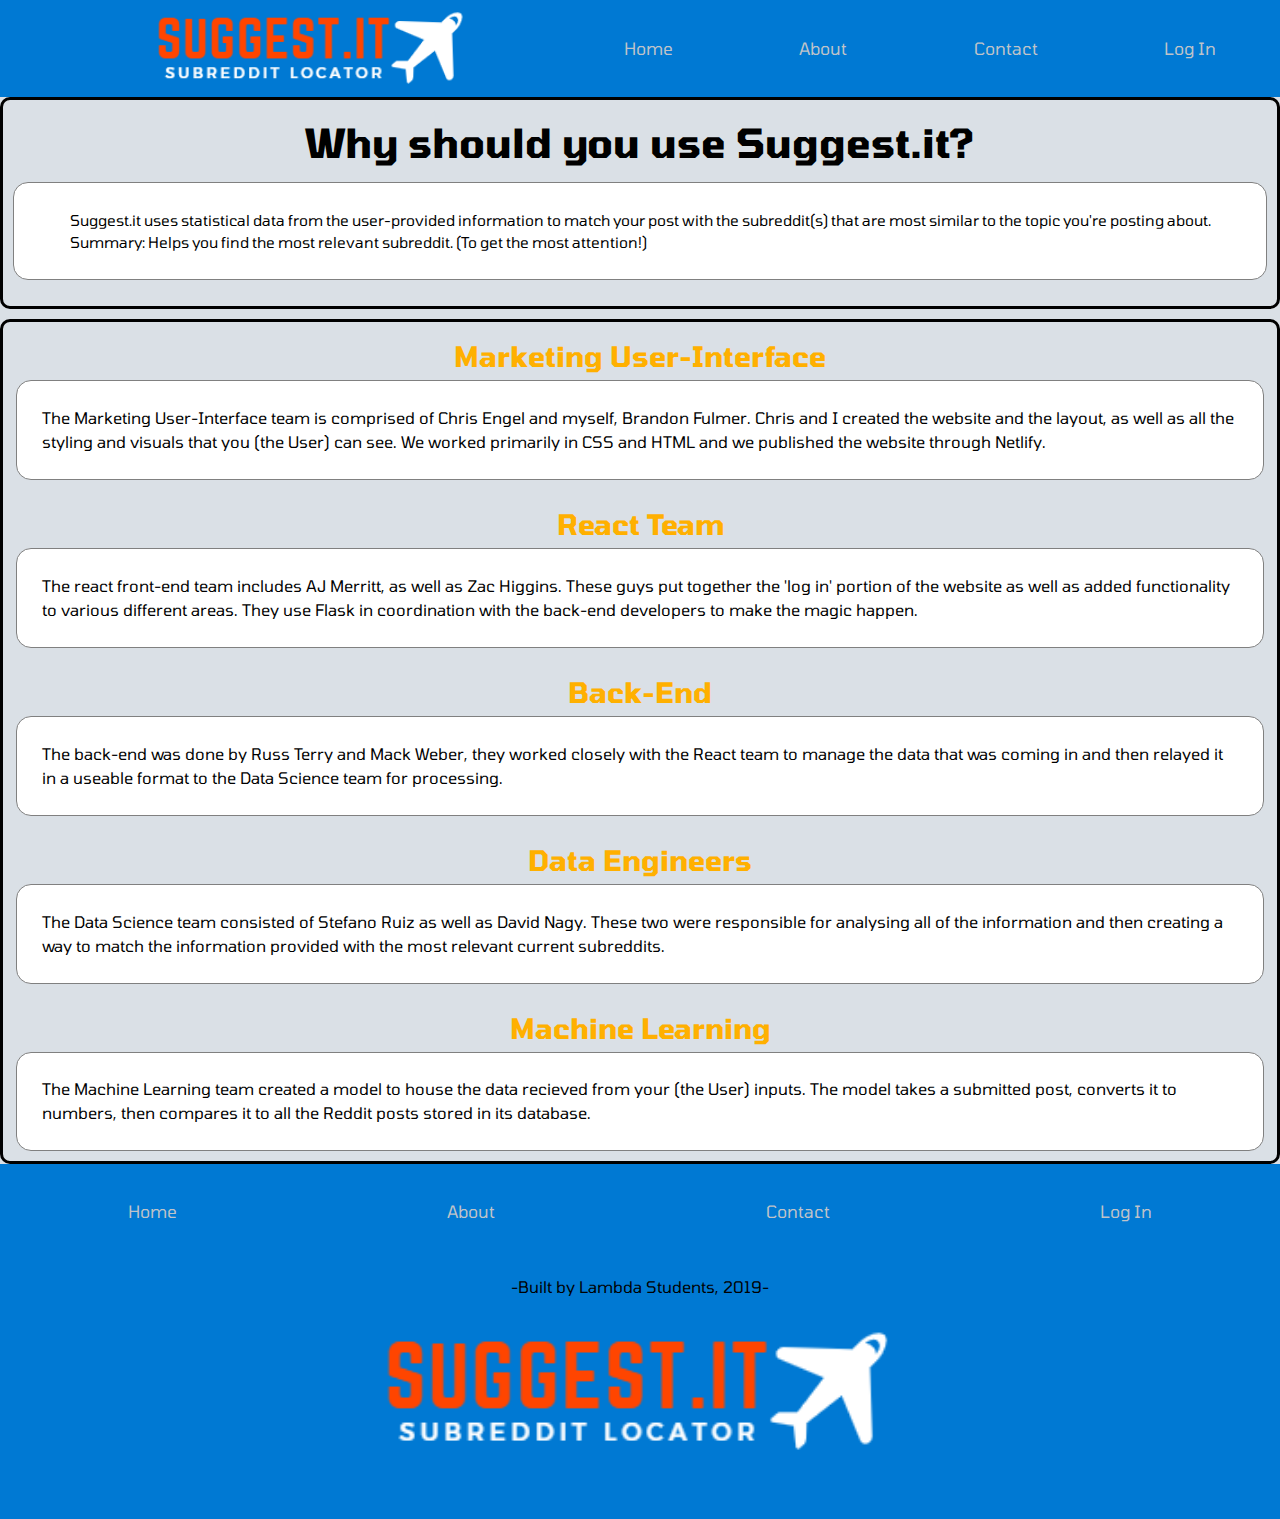
==== commit 58c714df: "Merge branch 'master' of https://github.com/BuildWeek-PostHere-Subreddit/Marketing_UI into about-pag" ====
--- a/about.html
+++ b/about.html
@@ -32,23 +32,23 @@
             </section>
     </header>
         <section class="body">
-            <h2><img src="img\Groupmember1.png" class="groupmem1" alt="picture of Brandon"> Marketing User-Interface <img src="img\Groupmember2.jfif" class="groupmem2" alt="picture of Chris"></h2>
+            <div><img src="img\Groupmember1.png" class="groupmem1" alt="picture of Brandon"> <h2>Marketing User-Interface</h2> <img src="img\Groupmember2.jfif" class="groupmem2" alt="picture of Chris"></div>
                 <p class="bodypara">
                     The Marketing User-Interface team is comprised of Chris Engel and myself, Brandon Fulmer.  Chris and I created the website and the layout, as well as all the styling and visuals that you (the User) can see. We worked primarily in CSS and HTML and we published the website through Netlify. 
                 </p>
-            <h2><img src="img\Groupmember3.jfif" class="groupmem3" alt="picture of Brandon">React Team<img src="img\Groupmember4.jfif" class="groupmem4" alt="picture of Brandon"></h2>    
+            <div><img src="img\Groupmember3.jfif" class="groupmem3" alt="picture of Brandon"><h2>React Team</h2><img src="img\Groupmember4.jfif" class="groupmem4" alt="picture of Brandon"></div>  
                 <p class="bodypara">
                     The react front-end team includes AJ Merritt, as well as Zac Higgins. These guys put together the 'log in' portion of the website as well as added functionality to various different areas. They use Flask in coordination with the back-end developers to make the magic happen.
                 </p>
-            <h2><img src="img\Groupmember5.jfif" class="groupmem5" alt="picture of Brandon">Back-End<img src="img\Groupmember10.jfif" class="groupmem10" alt="picture of Mack"></h2>
+            <div><img src="img\Groupmember5.jfif" class="groupmem5" alt="picture of Brandon"><h2>Back-End</h2><img src="img\Groupmember10.jfif" class="groupmem10" alt="picture of Mack"></div>
                 <p class="bodypara">
                     The back-end was done by Russ Terry and Mack Weber, they worked closely with the React team to manage the data that was coming in and then relayed it in a useable format to the Data Science team for processing.
                 </p>
-            <h2><img src="img\Groupmember6.jfif" class="groupmem6" alt="picture of Brandon">Data Science<img src="img\Groupmember7.jfif" class="groupmem7" alt="picture of Brandon"></h2>
+            <div><img src="img\Groupmember6.jfif" class="groupmem6" alt="picture of Brandon"><h2>Data Engineers</h2><img src="img\Groupmember7.jfif" class="groupmem7" alt="picture of Brandon"></div>
                 <p class="bodypara">
                     The Data Science team consisted of Stefano Ruiz as well as David Nagy. These two were responsible for analysing all of the information and then creating a way to match the information provided with the most relevant current subreddits.
     
-            <h2><img src="img\Groupmember8.jfif" class="groupmem8" alt="picture of Brandon">Machine Learning<img src="img\Groupmember9.jfif" class="groupmem9" alt="picture of Brandon"></h2>
+            <div><img src="img\Groupmember8.jfif" class="groupmem8" alt="picture of Brandon"><h2>Machine Learning</h2><img src="img\Groupmember9.jfif" class="groupmem9" alt="picture of Brandon"></div>
                 <p class="bodypara">
                     The Machine Learning team created a model to house the data recieved from your (the User) inputs. The model takes a submitted post, converts it to numbers, then compares it to all the Reddit posts stored in its database. 
         </section>
--- a/css/index.css
+++ b/css/index.css
@@ -266,14 +266,18 @@
   padding-right: 1%;
   padding-left: 1%;
 }
+.body div {
+  display: flex;
+}
 .body h2 {
   display: flex;
   justify-content: center;
+  width: 100%;
   margin-top: 2rem;
   padding: 1.3%;
   color: #ffb000;
   font-weight: bold;
-  padding: 0 20% 0 20%;
+  padding: 0 0% 0 0%;
 }
 .body .bodypara {
   display: flex;
@@ -289,11 +293,13 @@
   background-color: #DAE0E6;
 }
 .groupmem1 {
-  max-width: 30%;
-  max-height: 10rem;
-  padding: 2%;
-  border-radius: 1.5rem;
-  margin-right: 10%;
+  display: flex;
+  justify-content: flex-start;
+  max-width: 100%;
+  max-height: 10rem;
+  padding: 2%;
+  border-radius: 1.5rem;
+  margin-right: 0%;
 }
 @media (min-width: 800px) {
   .groupmem1 {
@@ -301,11 +307,13 @@
   }
 }
 .groupmem2 {
-  max-width: 30%;
-  max-height: 10rem;
-  padding: 2%;
-  border-radius: 1.5rem;
-  margin-left: 10%;
+  display: flex;
+  justify-content: flex-end;
+  max-width: 100%;
+  max-height: 10rem;
+  padding: 2%;
+  border-radius: 1.5rem;
+  margin-left: 0%;
 }
 @media (min-width: 800px) {
   .groupmem2 {
@@ -317,7 +325,7 @@
   max-height: 10rem;
   padding: 2%;
   border-radius: 1.5rem;
-  margin-right: 15%;
+  margin-right: 0;
 }
 @media (min-width: 800px) {
   .groupmem3 {
@@ -329,7 +337,7 @@
   max-height: 10rem;
   padding: 2%;
   border-radius: 1.5rem;
-  margin-left: 20%;
+  margin-left: 0%;
 }
 @media (min-width: 800px) {
   .groupmem4 {
@@ -341,7 +349,7 @@
   max-height: 10rem;
   padding: 2%;
   border-radius: 1.5rem;
-  margin-right: 20%;
+  margin-right: 0%;
 }
 @media (min-width: 800px) {
   .groupmem5 {
@@ -353,7 +361,7 @@
   max-height: 10rem;
   padding: 2%;
   border-radius: 1.5rem;
-  margin-right: 10%;
+  margin-right: 0%;
 }
 @media (min-width: 800px) {
   .groupmem6 {
@@ -365,7 +373,7 @@
   max-height: 10rem;
   padding: 2%;
   border-radius: 1.5rem;
-  margin-left: 20%;
+  margin-left: 0%;
 }
 @media (min-width: 800px) {
   .groupmem7 {
@@ -377,7 +385,7 @@
   max-height: 10rem;
   padding: 2%;
   border-radius: 1.5rem;
-  margin-right: 10%;
+  margin-right: 0%;
 }
 @media (min-width: 800px) {
   .groupmem8 {
@@ -389,7 +397,7 @@
   max-height: 10rem;
   padding: 2%;
   border-radius: 1.5rem;
-  margin-left: 10%;
+  margin-left: 0%;
 }
 @media (min-width: 800px) {
   .groupmem9 {
@@ -401,7 +409,7 @@
   max-height: 10rem;
   padding: 2%;
   border-radius: 1.5rem;
-  margin-left: 20%;
+  margin-left: 0%;
 }
 @media (min-width: 800px) {
   .groupmem10 {
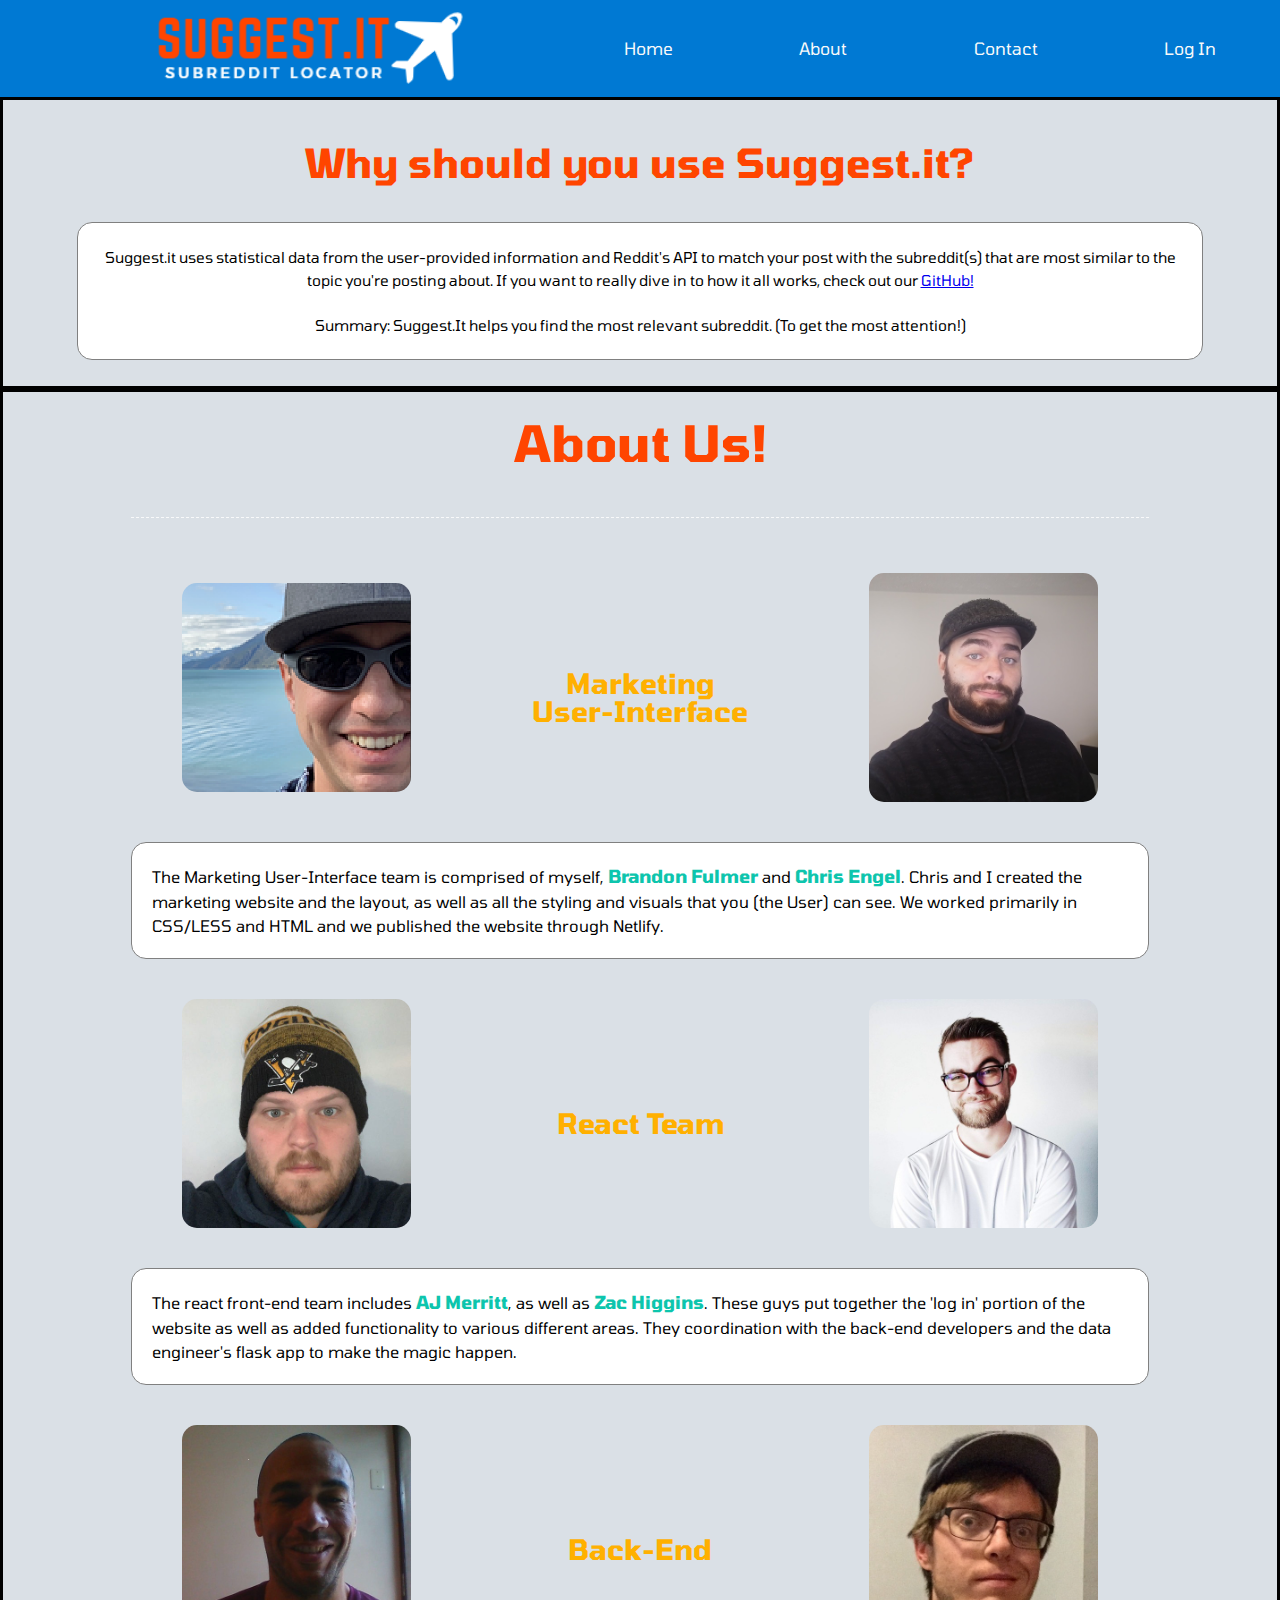
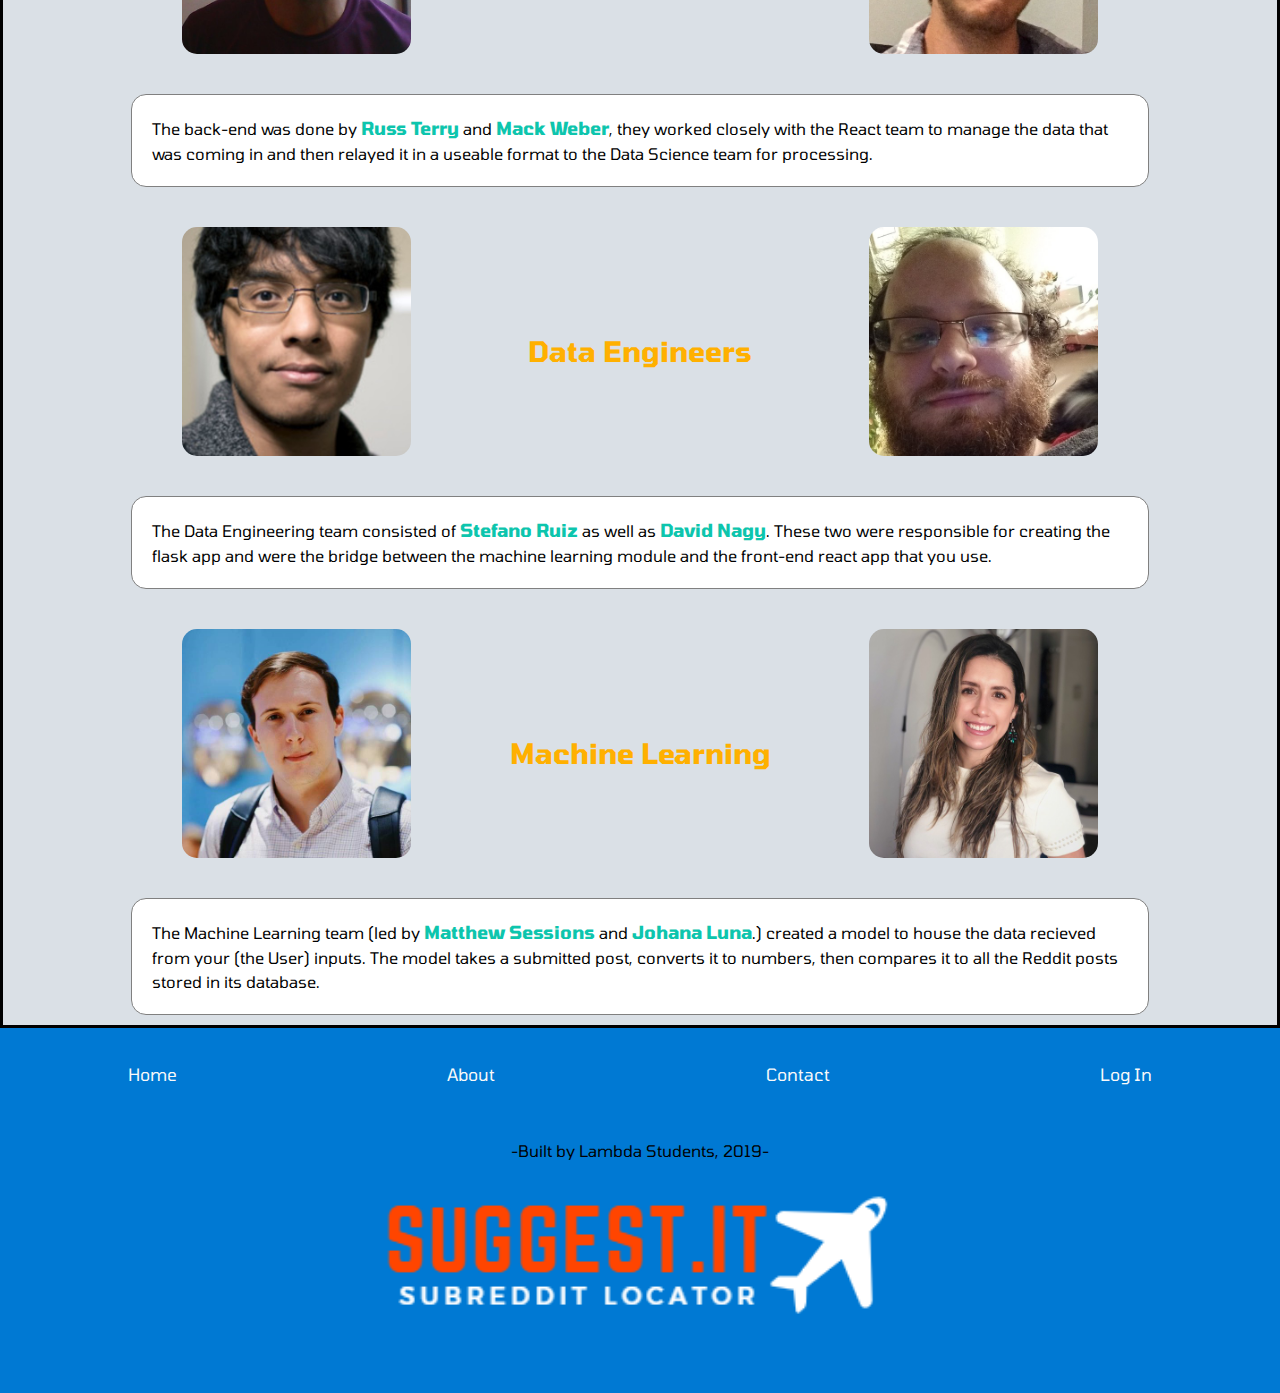
==== commit 956c1719: "last minute changes" ====
--- a/about.html
+++ b/about.html
@@ -25,32 +25,64 @@
         <h1>Why should you use Suggest.it?</h1><br>
             <section><br>
                 <p class="headerpara">
-                    Suggest.it uses statistical data from the user-provided information to match your post with the subreddit(s) that are most similar to the topic you're posting about.<br>
-                    Summary: Helps you find the most relevant subreddit. (To get the most attention!)
+                    Suggest.it uses statistical data from the user-provided information and Reddit's API to match your post with the subreddit(s) that are most similar to the topic you're posting about. If you want to really dive in to how it all works, check out our <a href="https://github.com/BuildWeek-PostHere-Subreddit" target="blank">GitHub!</a>
+                    <br><br>
+                    Summary: Suggest.It helps you find the most relevant subreddit. (To get the most attention!)
                     <!-- Our team is comprised of a Marketing UI team (Brandon + Chris), a React front-end team (AJ + Zac), a Back-End developer (Russ), a Data Science team (Stefano + David), as well as a Machine Learning team (Leydy + Matthew) <br> -->
                 </p>
             </section>
     </header>
         <section class="body">
-            <div><img src="img\Groupmember1.png" class="groupmem1" alt="picture of Brandon"> <h2>Marketing User-Interface</h2> <img src="img\Groupmember2.jfif" class="groupmem2" alt="picture of Chris"></div>
-                <p class="bodypara">
-                    The Marketing User-Interface team is comprised of Chris Engel and myself, Brandon Fulmer.  Chris and I created the website and the layout, as well as all the styling and visuals that you (the User) can see. We worked primarily in CSS and HTML and we published the website through Netlify. 
-                </p>
-            <div><img src="img\Groupmember3.jfif" class="groupmem3" alt="picture of Brandon"><h2>React Team</h2><img src="img\Groupmember4.jfif" class="groupmem4" alt="picture of Brandon"></div>  
-                <p class="bodypara">
-                    The react front-end team includes AJ Merritt, as well as Zac Higgins. These guys put together the 'log in' portion of the website as well as added functionality to various different areas. They use Flask in coordination with the back-end developers to make the magic happen.
-                </p>
-            <div><img src="img\Groupmember5.jfif" class="groupmem5" alt="picture of Brandon"><h2>Back-End</h2><img src="img\Groupmember10.jfif" class="groupmem10" alt="picture of Mack"></div>
-                <p class="bodypara">
-                    The back-end was done by Russ Terry and Mack Weber, they worked closely with the React team to manage the data that was coming in and then relayed it in a useable format to the Data Science team for processing.
-                </p>
-            <div><img src="img\Groupmember6.jfif" class="groupmem6" alt="picture of Brandon"><h2>Data Engineers</h2><img src="img\Groupmember7.jfif" class="groupmem7" alt="picture of Brandon"></div>
-                <p class="bodypara">
-                    The Data Science team consisted of Stefano Ruiz as well as David Nagy. These two were responsible for analysing all of the information and then creating a way to match the information provided with the most relevant current subreddits.
+            <h1>About Us!</h1>
+            <div class="about-title top-title">
+                <img src="img\Brandon-REsnip.PNG" class="groupmem1 leftImg" alt="picture of Brandon"> 
+                <h2>Marketing <br> User-Interface</h2> 
+                <img src="img\Groupmember2.jfif" class="groupmem2 rightImg" alt="picture of Chris">
+            </div>
+            
+            <p class="bodypara">
+                The Marketing User-Interface team is comprised of myself, <a href="https://github.com/Nobro777" target="blank">Brandon Fulmer</a> and <a href="https://github.com/Dazmen" target="blank">Chris Engel</a>.  Chris and I created the marketing website and the layout, as well as all the styling and visuals that you (the User) can see. We worked primarily in CSS/LESS and HTML and we published the website through Netlify. 
+            </p>
+            
+            <div class="about-title">
+                <img src="img\Groupmember3.jfif" class="groupmem3 leftImg" alt="picture of Brandon">
+                <h2>React Team</h2>
+                <img src="img\Groupmember4.jfif" class="groupmem4 rightImg" alt="picture of Brandon">
+            </div> 
+
+            <p class="bodypara">
+                The react front-end team includes <a href="https://github.com/ajmerr13" target="blank">AJ Merritt</a>, as well as <a href="https://github.com/zac-higgins" target="blank">Zac Higgins</a>. These guys put together the 'log in' portion of the website as well as added functionality to various different areas. They  coordination with the back-end developers and the data engineer's flask app to make the magic happen.
+            </p>
+
+            <div class="about-title">
+                <img src="img\Groupmember5.jfif" class="groupmem5 leftImg" alt="picture of Brandon">
+                <h2>Back-End</h2>
+                <img src="img\Groupmember10.jfif" class="groupmem10 rightImg" alt="picture of Mack">
+            </div>
+
+            <p class="bodypara">
+                The back-end was done by <a href="https://github.com/Surfsol" target="blank">Russ Terry</a> and <a href="https://github.com/MWeberLambdaweb19" target="blank">Mack Weber</a>, they worked closely with the React team to manage the data that was coming in and then relayed it in a useable format to the Data Science team for processing.
+            </p>
+
+            <div class="about-title">
+                <img src="img\Groupmember6.jfif" class="groupmem6 leftImg" alt="picture of Brandon">
+                <h2>Data Engineers</h2>
+                <img src="img\Groupmember7.jfif" class="groupmem7 rightImg" alt="picture of Brandon">
+            </div>
+
+            <p class="bodypara">
+                The Data Engineering team consisted of <a href="https://github.com/stefanoruiz" target="blank">Stefano Ruiz</a> as well as <a href="https://github.com/davidanagy" target="blank">David Nagy</a>. These two were responsible for creating the flask app and were the bridge between the machine learning module and the front-end react app that you use.
+            </p>
     
-            <div><img src="img\Groupmember8.jfif" class="groupmem8" alt="picture of Brandon"><h2>Machine Learning</h2><img src="img\Groupmember9.jfif" class="groupmem9" alt="picture of Brandon"></div>
-                <p class="bodypara">
-                    The Machine Learning team created a model to house the data recieved from your (the User) inputs. The model takes a submitted post, converts it to numbers, then compares it to all the Reddit posts stored in its database. 
+            <div class="about-title">
+                <img src="img\Groupmember8.jfif" class="groupmem8 leftImg" alt="picture of Brandon">
+                <h2>Machine Learning</h2>
+                <img src="img\Groupmember9.jfif" class="groupmem9 rightImg" alt="picture of Brandon">
+            </div>
+
+            <p class="bodypara">
+                The Machine Learning team (led by <a href="https://github.com/matthew-sessions" target="blank">Matthew Sessions</a> and <a href="https://github.com/johanaluna" target="blank">Johana Luna</a>.) created a model to house the data recieved from your (the User) inputs. The model takes a submitted post, converts it to numbers, then compares it to all the Reddit posts stored in its database. 
+            </p>
         </section>
 </div>
 
--- a/css/index.css
+++ b/css/index.css
@@ -161,8 +161,7 @@
   font-size: 2.4rem;
 }
 h4,
-h5,
-h6 {
+h5 {
   font-size: 2rem;
 }
 nav {
@@ -210,12 +209,12 @@
 }
 nav .links a {
   text-decoration: none;
-  color: #BFC3C9;
+  color: #F8F9FA;
   font-size: 1.7rem;
 }
 nav .links a:hover {
-  color: black;
-  opacity: 1;
+  color: #ff4500;
+  font-weight: bold;
   text-decoration: underline;
 }
 .container {
@@ -224,30 +223,20 @@
 .about-header {
   display: inline-block;
   border: 3px solid black;
-  border-radius: 1rem;
-  margin: 0 0 1rem 0;
+  padding: 0 5%;
   padding-top: 1%;
   width: 100%;
   padding-bottom: 2%;
+  text-align: center;
 }
 .about-header h1 {
   display: flex;
   justify-content: center;
   font-weight: bold;
-  color: black;
-}
-@media (max-width: 636px) {
-  .about-header h1 {
-    position: relative;
-    left: 9rem;
-    max-width: 70%;
-  }
+  color: #ff4500;
+  padding: 2rem;
 }
 .about-header .headerpara {
-  display: flex;
-  justify-content: center;
-  align-items: center;
-  justify-items: center;
   position: relative;
   font-size: 1.5rem;
   margin-left: 1rem;
@@ -262,9 +251,50 @@
   flex-direction: column;
   width: 100%;
   border: 3px solid black;
-  border-radius: 1rem;
-  padding-right: 1%;
-  padding-left: 1%;
+  padding: 0 5% 5rem 5%;
+}
+@media (min-width: 800px) {
+  .body {
+    padding: 0 7%;
+  }
+}
+@media (min-width: 1000px) {
+  .body {
+    padding: 0 10%;
+  }
+}
+.body a {
+  text-decoration: none;
+  color: #0DC5AD;
+  font-size: 1.8rem;
+  font-weight: bold;
+}
+.body a:hover {
+  color: #ff4500;
+}
+.body h1 {
+  color: #ff4500;
+  text-align: center;
+  font-weight: bold;
+  font-size: 5rem;
+  padding: 2.5rem 0 5rem 0;
+  border-bottom: 1px dashed #F8F9FA;
+}
+.body .about-title {
+  display: flex;
+  justify-content: space-around;
+  align-items: center;
+  padding: 0 5%;
+}
+.body .about-title img {
+  max-width: 25rem;
+  max-height: 25rem;
+  width: 25%;
+  border-radius: 15px;
+  margin: 3rem 0;
+}
+.body .top-title {
+  padding-top: 2.5rem;
 }
 .body div {
   display: flex;
@@ -278,143 +308,18 @@
   color: #ffb000;
   font-weight: bold;
   padding: 0 0% 0 0%;
+  text-align: center;
 }
 .body .bodypara {
-  display: flex;
-  justify-content: center;
   margin-top: 1rem;
   margin-bottom: 1rem;
   background-color: #FFFFFF;
   border: 1px solid grey;
   border-radius: 1.5rem;
-  padding: 2%;
+  padding: 2rem;
 }
 .container {
   background-color: #DAE0E6;
-}
-.groupmem1 {
-  display: flex;
-  justify-content: flex-start;
-  max-width: 100%;
-  max-height: 10rem;
-  padding: 2%;
-  border-radius: 1.5rem;
-  margin-right: 0%;
-}
-@media (min-width: 800px) {
-  .groupmem1 {
-    display: none;
-  }
-}
-.groupmem2 {
-  display: flex;
-  justify-content: flex-end;
-  max-width: 100%;
-  max-height: 10rem;
-  padding: 2%;
-  border-radius: 1.5rem;
-  margin-left: 0%;
-}
-@media (min-width: 800px) {
-  .groupmem2 {
-    display: none;
-  }
-}
-.groupmem3 {
-  max-width: 30%;
-  max-height: 10rem;
-  padding: 2%;
-  border-radius: 1.5rem;
-  margin-right: 0;
-}
-@media (min-width: 800px) {
-  .groupmem3 {
-    display: none;
-  }
-}
-.groupmem4 {
-  max-width: 30%;
-  max-height: 10rem;
-  padding: 2%;
-  border-radius: 1.5rem;
-  margin-left: 0%;
-}
-@media (min-width: 800px) {
-  .groupmem4 {
-    display: none;
-  }
-}
-.groupmem5 {
-  max-width: 30%;
-  max-height: 10rem;
-  padding: 2%;
-  border-radius: 1.5rem;
-  margin-right: 0%;
-}
-@media (min-width: 800px) {
-  .groupmem5 {
-    display: none;
-  }
-}
-.groupmem6 {
-  max-width: 30%;
-  max-height: 10rem;
-  padding: 2%;
-  border-radius: 1.5rem;
-  margin-right: 0%;
-}
-@media (min-width: 800px) {
-  .groupmem6 {
-    display: none;
-  }
-}
-.groupmem7 {
-  max-width: 30%;
-  max-height: 10rem;
-  padding: 2%;
-  border-radius: 1.5rem;
-  margin-left: 0%;
-}
-@media (min-width: 800px) {
-  .groupmem7 {
-    display: none;
-  }
-}
-.groupmem8 {
-  max-width: 30%;
-  max-height: 10rem;
-  padding: 2%;
-  border-radius: 1.5rem;
-  margin-right: 0%;
-}
-@media (min-width: 800px) {
-  .groupmem8 {
-    display: none;
-  }
-}
-.groupmem9 {
-  max-width: 30%;
-  max-height: 10rem;
-  padding: 2%;
-  border-radius: 1.5rem;
-  margin-left: 0%;
-}
-@media (min-width: 800px) {
-  .groupmem9 {
-    display: none;
-  }
-}
-.groupmem10 {
-  max-width: 30%;
-  max-height: 10rem;
-  padding: 2%;
-  border-radius: 1.5rem;
-  margin-left: 0%;
-}
-@media (min-width: 800px) {
-  .groupmem10 {
-    display: none;
-  }
 }
 .home-header {
   display: flex;
@@ -552,10 +457,20 @@
     width: 45%;
   }
 }
+.home-top-content .whatWeDo .icon {
+  display: flex;
+  justify-content: space-evenly;
+  padding: 1.4rem 0 2rem 0;
+}
+.home-top-content .whatWeDo .icon img {
+  width: 15%;
+  max-width: 8rem;
+}
 .home-top-content .whatWeDo h2 {
   padding: 1.5rem;
   color: #ffb000;
   font-weight: bold;
+  font-size: 3.2rem;
 }
 .home-top-content .howWeDoIt {
   padding: 1.6rem;
@@ -578,10 +493,20 @@
     width: 45%;
   }
 }
+.home-top-content .howWeDoIt .icon {
+  display: flex;
+  justify-content: space-evenly;
+  padding: 1.4rem 0 2rem 0;
+}
+.home-top-content .howWeDoIt .icon img {
+  width: 15%;
+  max-width: 8rem;
+}
 .home-top-content .howWeDoIt h2 {
   padding: 1.5rem;
   color: #ffb000;
   font-weight: bold;
+  font-size: 3.2rem;
 }
 .home-bot-content {
   display: flex;
@@ -632,10 +557,20 @@
     width: 45%;
   }
 }
+.home-bot-content .whyWeDoIt .icon {
+  display: flex;
+  justify-content: space-evenly;
+  padding: 1.4rem 0 2rem 0;
+}
+.home-bot-content .whyWeDoIt .icon img {
+  width: 15%;
+  max-width: 8rem;
+}
 .home-bot-content .whyWeDoIt h2 {
   padding: 1.5rem;
   color: #ffb000;
   font-weight: bold;
+  font-size: 3.2rem;
 }
 .home-bot-content .howYouUseIt {
   padding: 1.6rem;
@@ -657,10 +592,20 @@
     width: 45%;
   }
 }
+.home-bot-content .howYouUseIt .icon {
+  display: flex;
+  justify-content: space-evenly;
+  padding: 1.4rem 0 2rem 0;
+}
+.home-bot-content .howYouUseIt .icon img {
+  width: 15%;
+  max-width: 8rem;
+}
 .home-bot-content .howYouUseIt h2 {
   padding: 1.5rem;
   color: #ffb000;
   font-weight: bold;
+  font-size: 3.2rem;
 }
 .contactCont {
   padding: 2rem 5%;
@@ -676,6 +621,10 @@
     width: 70%;
     margin: 0 auto;
   }
+}
+.contactHeader img {
+  max-width: 8rem;
+  width: 15%;
 }
 .contactHeader h1 {
   color: #ff4500;
@@ -757,6 +706,7 @@
 }
 footer {
   background-color: #0079D3;
+  padding-bottom: 1rem;
 }
 footer .bottomnav {
   flex-direction: row;
@@ -767,12 +717,12 @@
 }
 footer .bottomnav a {
   text-decoration: none;
-  color: #BFC3C9;
+  color: #F8F9FA;
   font-size: 1.7rem;
 }
 footer .bottomnav a:hover {
-  color: black;
-  opacity: 1;
+  color: #ff4500;
+  font-weight: bold;
   text-decoration: underline;
 }
 footer .copyright {
